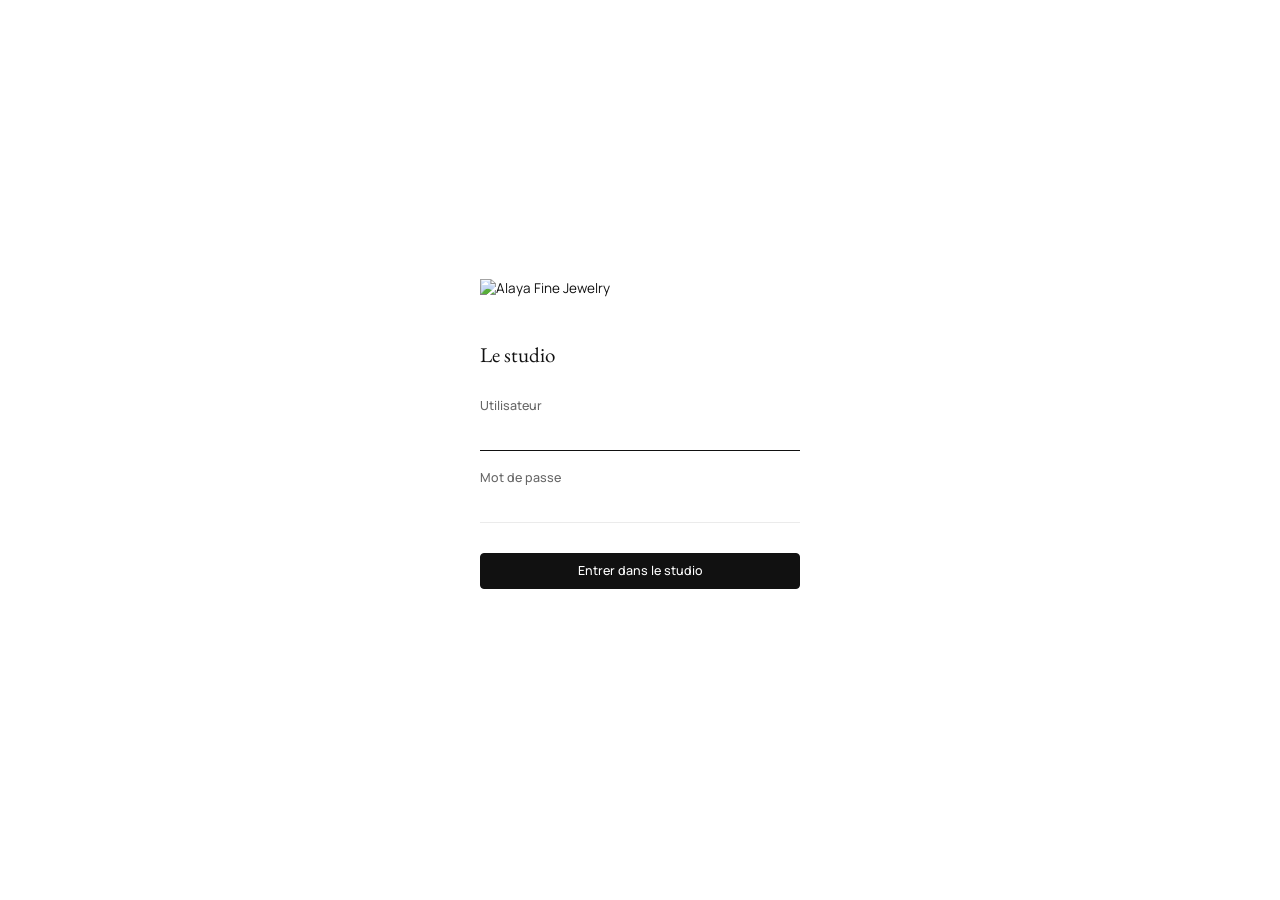
==== studio/login.html @ f120dc9a "Studio Alaya : pieces, pages du site, atelier, mailing, ventes, comptes, publication, deploiement, p" ====
<!DOCTYPE html>
<html lang="fr">
<head>
<meta charset="utf-8">
<meta name="viewport" content="width=device-width, initial-scale=1">
<meta name="robots" content="noindex, nofollow">
<title>Alaya, le studio</title>
<link rel="preconnect" href="https://fonts.googleapis.com">
<link rel="preconnect" href="https://fonts.gstatic.com" crossorigin>
<link rel="stylesheet" href="https://fonts.googleapis.com/css2?family=EB+Garamond:wght@400;500&family=Manrope:wght@400;500;600&family=Overpass+Mono:wght@400&display=swap">
<link rel="stylesheet" href="studio.css">
<style>
  /* the door to the studio: the house mark, two lines, one press */
  .door{min-height:100vh;display:flex;align-items:center;justify-content:center;background:var(--g1);padding:24px}
  .doorbox{width:320px}
  .doorbox img{width:150px;display:block;margin:0 0 42px}
  .doorbox .cap{display:block;margin-bottom:26px;font-family:var(--edito);font-size:21px}
  .doorbox label{display:block;font-size:var(--fs-sm);font-weight:500;color:var(--mute);margin:18px 0 0}
  .doorbox input{width:100%;box-sizing:border-box;height:36px;padding:6px 0;border:0;border-bottom:1px solid var(--line-hard);border-radius:0;
    font:inherit;font-size:var(--fs-lg);color:var(--ink);background:transparent;transition:border-color .15s}
  .doorbox input:hover{border-color:var(--g7)}
  .doorbox input:focus{outline:none;border-color:var(--ink)}
  .doorbox .btn{width:100%;margin-top:30px;height:36px;justify-content:center}
  .doorbox .meta{display:block;min-height:18px;margin-top:14px;color:var(--danger);font-size:var(--fs-sm)}
</style>
</head>
<body>
<div class="door">
  <form class="doorbox" id="door" autocomplete="on">
    <img src="logo.png" alt="Alaya Fine Jewelry">
    <span class="cap">Le studio</span>
    <label for="email">Utilisateur</label>
    <input id="email" name="email" type="text" autocapitalize="none" autocomplete="username" required autofocus>
    <label for="password">Mot de passe</label>
    <input id="password" name="password" type="password" autocomplete="current-password" required>
    <button class="btn primary" type="submit">Entrer dans le studio</button>
    <span class="meta" id="msg" role="alert"></span>
  </form>
</div>
<script>
(function(){
  var FR = { 'wrong user or password': 'Utilisateur ou mot de passe incorrect', 'too many attempts': 'Trop d’essais' };
  var t = function(s){ var k = Object.keys(FR).filter(function(k){ return s.indexOf(k) === 0; })[0]; return k ? s.replace(k, FR[k]).replace('wait', 'attendre') : s; };
  var form = document.getElementById('door'), msg = document.getElementById('msg');
  form.addEventListener('submit', function(e){
    e.preventDefault(); msg.textContent = '';
    fetch('../api/login', { method: 'POST', headers: { 'Content-Type': 'application/json', 'X-Requested-With': 'alaya' },
      body: JSON.stringify({ email: form.email.value, password: form.password.value }) })
    .then(function(r){ return r.json().then(function(j){ return { ok: r.ok, j: j }; }); })
    .then(function(x){
      if (!x.ok){ msg.textContent = t(x.j.error || 'Connexion impossible'); return; }
      location.replace('./');
    })['catch'](function(){ msg.textContent = 'Le serveur n’a pas répondu'; });
  });
})();
</script>
</body>
</html>
---- studio/studio.css ----
/* THE STUDIO ON THE TWENTY PATTERN. Twenty's own tokens (its grayscale, its
   hairlines, its radii, its record table), the house sans. White, hairlines,
   nothing filled but the one primary button. No dark mode. */
:root{
  --g1:#fff;--g2:#fcfcfc;--g3:#f9f9f9;--g4:#f1f1f1;--g5:#ebebeb;--g6:#d6d6d6;--g7:#ccc;--g8:#b3b3b3;--g9:#999;--g10:#838383;--g11:#666;--g12:#333;
  --ink:#111;--mute:var(--g11);--faint:var(--g9);--line:var(--g4);--line-hard:var(--g5);--accent:#3e63dd;--danger:#c0392b;
  --font:"Helvetica Neue",Helvetica,Arial,sans-serif;--caps:'akira',sans-serif;
  --fs-xs:11px;--fs-sm:12.5px;--fs-md:13.5px;--fs-lg:15px;
  --r-xs:2px;--r-sm:4px;--r-md:8px;
  --rail:88px;--sub:200px;--side:276px;--panel:min(900px,64vw);--bar:56px;
}
*{box-sizing:border-box}
html,body{margin:0;height:100%;background:var(--g1);color:var(--ink);font:400 var(--fs-md)/1.45 var(--font);-webkit-font-smoothing:antialiased}
button{font:inherit;color:inherit;background:none;border:0;padding:0;cursor:pointer}
input{font:inherit;color:inherit}
a{color:inherit}
[hidden]{display:none!important}

/* ---------- tier 1, the rail: the families ---------- */
.rail{position:fixed;left:0;top:0;bottom:0;width:var(--rail);background:var(--g3);border-right:1px solid var(--line);display:flex;flex-direction:column;align-items:center;padding:16px 8px 16px;z-index:6}
.railbrand{padding:4px 0 20px}
.railbrand img{width:52px;height:auto}
.railitems{display:flex;flex-direction:column;gap:8px;width:100%}
.railitems button{display:flex;flex-direction:column;align-items:center;gap:6px;width:100%;padding:8px 4px 8px;border-radius:var(--r-md);color:var(--g10);font-size:10.5px;font-weight:600;letter-spacing:.03em;position:relative;line-height:1.15;white-space:nowrap}
.railitems button svg{width:18px;height:18px;color:var(--g9)}
.railitems button:hover{background:var(--g4);color:var(--ink)}
.railitems button.cur{background:var(--g5);color:var(--ink)}
.railitems button.cur svg{color:var(--ink)}
.railitems button .n{position:absolute;top:6px;right:10px;font-size:9.5px;font-weight:500;color:var(--g9);font-variant-numeric:tabular-nums}
.railfoot{margin-top:auto;display:flex;flex-direction:column;align-items:center;gap:8px;padding-top:16px;font-size:10.5px;color:var(--g9);text-align:center;overflow:hidden;width:100%}
.railfoot .who{max-width:100%;overflow:hidden;text-overflow:ellipsis;white-space:nowrap}
.quiet{color:var(--g10);text-decoration:none;font-size:10.5px}
.quiet:hover{color:var(--ink)}
/* ---------- tier 2, the sub-menu of the family ---------- */
.subnav{position:fixed;left:var(--rail);top:0;bottom:0;width:var(--sub);background:var(--g2);border-right:1px solid var(--line);display:flex;flex-direction:column;padding:16px 10px;z-index:5}
.subhead{display:flex;align-items:baseline;gap:8px;padding:6px 10px 14px;font-size:var(--fs-lg);font-weight:600}
.subhead .n{font-size:var(--fs-xs);font-weight:400;color:var(--g9);font-variant-numeric:tabular-nums}
.objects{display:flex;flex-direction:column;gap:2px}
.objects .group{margin:14px 10px 4px;font-size:var(--fs-xs);font-weight:600;letter-spacing:.08em;text-transform:uppercase;color:var(--g9)}
.objects .group:first-child{margin-top:0}
.objects .sub{display:block;width:100%;padding:7px 10px;border-radius:var(--r-sm);font-size:var(--fs-md);color:var(--g11);text-align:left;text-decoration:none}
.objects .sub:hover{background:var(--g4);color:var(--ink)}
.objects .sub.cur{background:var(--g4);color:var(--ink);font-weight:500}
.objects .sub .n{float:right;font-size:var(--fs-xs);color:var(--g9);font-variant-numeric:tabular-nums}

/* ---------- the main: the bar and the table ---------- */
.main{margin-left:var(--side);min-height:100vh;display:flex;flex-direction:column}
.bar{position:sticky;top:0;z-index:5;display:flex;align-items:center;gap:16px;height:var(--bar);padding:0 22px;background:rgba(255,255,255,.96);border-bottom:1px solid var(--line)}
.bar h1{margin:0;font-size:var(--fs-lg);font-weight:600}
.bar .count{font-size:var(--fs-sm);color:var(--g9);font-variant-numeric:tabular-nums}
.search{margin-left:auto}
.search input{width:260px;height:30px;padding:0 10px;border:1px solid var(--line-hard);border-radius:var(--r-sm);background:var(--g1);font-size:var(--fs-sm)}
.search input:focus{outline:0;border-color:var(--ink)}
.saved{font-size:var(--fs-xs);color:var(--g9);max-width:220px;overflow:hidden;text-overflow:ellipsis;white-space:nowrap}
.btn{display:inline-flex;align-items:center;gap:6px;height:30px;padding:0 12px;border:1px solid var(--line-hard);border-radius:var(--r-sm);background:var(--g1);font-size:var(--fs-sm);font-weight:500;white-space:nowrap}
.btn:hover{border-color:var(--g8)}
.btn.primary{background:var(--ink);color:#fff;border-color:var(--ink)}
.btn.primary:hover{background:#000}
.btn.small{height:26px;padding:0 9px;font-size:var(--fs-xs)}
.btn.danger{color:var(--danger)}
.btn:disabled{opacity:.45;cursor:default}
.tablewrap{padding:0 22px 60px;overflow-x:auto}
.table{width:100%;border-collapse:collapse;table-layout:auto}
.table th{position:sticky;top:0;z-index:4;background:var(--g1);text-align:left;padding:8px 10px;font-size:var(--fs-xs);font-weight:500;letter-spacing:.06em;text-transform:uppercase;color:var(--g9);border-bottom:1px solid var(--line);white-space:nowrap}
.table th svg{width:12px;height:12px;vertical-align:-2px;margin-right:6px;color:var(--g8)}
.table td{height:38px;padding:0 10px;border-bottom:1px solid var(--line);vertical-align:middle;white-space:nowrap;overflow:hidden;text-overflow:ellipsis;max-width:360px;font-size:var(--fs-md)}
.table tbody tr{cursor:pointer;transition:background .12s}
.table tbody tr:hover{background:var(--g2)}
.table tbody tr.cur{background:var(--g3)}
.table td.first{font-weight:500}
.table .th{display:inline-block;width:36px;height:20px;border-radius:var(--r-xs);background:var(--g4);overflow:hidden;vertical-align:middle;margin-right:10px}
.table .th img{width:100%;height:100%;object-fit:cover;display:block}
.table .th.sq{width:20px}
.table td.mute{color:var(--mute)}
.table td.num{font-variant-numeric:tabular-nums;color:var(--mute)}
.chip{display:inline-block;padding:1px 7px;border-radius:999px;background:var(--g4);font-size:var(--fs-xs);color:var(--g11);margin-right:4px;max-width:160px;overflow:hidden;text-overflow:ellipsis;vertical-align:middle}
.chip.on{background:#e7ecfb;color:#2f4fb5}
.empty{padding:40px 10px;color:var(--g9);font-size:var(--fs-md)}

/* ---------- the record panel: opens on the right, the table keeps its place ---------- */
.panel{position:fixed;right:0;top:0;bottom:0;width:var(--panel);background:var(--g1);border-left:1px solid var(--line);box-shadow:-12px 0 30px rgba(0,0,0,.05);overflow-y:auto;z-index:20;display:flex;flex-direction:column}
.phead{display:flex;align-items:center;gap:10px;padding:12px 16px;border-bottom:1px solid var(--line);position:sticky;top:0;background:var(--g1);z-index:2}
.phead .kind{font-size:var(--fs-xs);font-weight:600;letter-spacing:.08em;text-transform:uppercase;color:var(--g9)}
.phead .x{margin-left:auto;width:28px;height:28px;border-radius:var(--r-sm);display:grid;place-items:center;color:var(--g9);font-size:18px}
.phead .x:hover{background:var(--g4);color:var(--ink)}
.pbody{padding:16px 16px 40px;display:flex;flex-direction:column;gap:18px}
.rhead2{display:flex;align-items:center;gap:14px}
/* a small frame beside the name, none when there is no picture (Raouf, 9 September: no big image in the sheet) */
.hero{width:88px;height:50px;flex:0 0 auto;border-radius:var(--r-sm);overflow:hidden;background:var(--g4)}
.hero:empty{display:none}
.hero img{width:100%;height:100%;object-fit:cover;display:block}
.rtext{flex:1;min-width:0}
/* the large view, on the Vignette tab only */
.big{width:100%;aspect-ratio:16/9;border-radius:var(--r-md);overflow:hidden;background:var(--g4)}
.big img{width:100%;height:100%;object-fit:cover;display:block}
.big.tall{aspect-ratio:auto;max-height:420px}
.big.tall img{object-fit:contain;background:var(--g3)}
.rtitle{margin:0;font-size:18px;font-weight:600;line-height:1.3;overflow-wrap:anywhere}
.rsub{font-size:var(--fs-sm);color:var(--mute);margin-top:4px}
.fields{display:flex;flex-direction:column;gap:2px}
.field{display:grid;grid-template-columns:140px 1fr;align-items:center;min-height:32px;gap:10px}
.field.tall{align-items:start}
.field textarea{padding:6px 8px;border:1px solid var(--line-hard);border-radius:var(--r-sm);background:transparent;width:100%;font:inherit;resize:vertical;line-height:1.45}
.field textarea:hover{background:var(--g3);border-color:var(--g6)}
.field textarea:focus{outline:0;border-color:var(--ink);background:var(--g1)}
.crows{display:flex;flex-direction:column}
.crow{display:grid;grid-template-columns:1fr 1.4fr 28px;gap:8px;align-items:center;height:38px;border-bottom:1px solid var(--line)}
.crow input{height:30px;padding:0 8px;border:1px solid transparent;border-radius:var(--r-sm);background:transparent;width:100%;font:inherit}
.crow input:hover{background:var(--g3)}
.crow input:focus{outline:0;border-color:var(--ink);background:var(--g1)}
.field label{font-size:var(--fs-sm);color:var(--g9);display:flex;align-items:center;gap:6px}
.field label svg{width:12px;height:12px;color:var(--g8)}
.field input{height:30px;padding:0 8px;border:1px solid var(--line-hard);border-radius:var(--r-sm);background:transparent;width:100%;font-size:var(--fs-md)}
.field input:hover{background:var(--g3);border-color:var(--g6)}
.field input:focus{outline:0;border-color:var(--ink);background:var(--g1)}
.field input:disabled,.field textarea:disabled{border-color:transparent;background:transparent;color:var(--ink)}
.field .v{font-size:var(--fs-md);padding:0 8px;overflow:hidden;text-overflow:ellipsis;white-space:nowrap}
.field .v a{color:var(--accent);text-decoration:none}
.field .v a:hover{text-decoration:underline}
.field .v.mute{color:var(--mute)}
.sec{display:flex;align-items:center;gap:10px;padding-top:6px;border-top:1px solid var(--line);margin-top:4px}
.sec h3{margin:0;font-size:var(--fs-xs);font-weight:600;letter-spacing:.08em;text-transform:uppercase;color:var(--g9);padding:8px 0}
.sec .add{margin-left:auto}
.items{display:flex;flex-direction:column}
.item{display:flex;align-items:center;gap:10px;height:44px;border-bottom:1px solid var(--line);padding:0 2px}
.item .grip{width:14px;color:var(--g7);cursor:grab;font-size:14px;text-align:center;user-select:none}
.item .grip.hidden{visibility:hidden}
.item .th{width:48px;height:27px;border-radius:var(--r-xs);background:var(--g4);overflow:hidden;flex:0 0 auto}
.item .th img{width:100%;height:100%;object-fit:cover;display:block}
.item .nm{flex:1;min-width:0;display:flex;flex-direction:column;line-height:1.25}
.item .nm b{font-weight:500;font-size:var(--fs-md);white-space:nowrap;overflow:hidden;text-overflow:ellipsis}
.item .nm span{font-size:var(--fs-xs);color:var(--g9);white-space:nowrap;overflow:hidden;text-overflow:ellipsis}
.item .k{font-size:var(--fs-xs);color:var(--g9);flex:0 0 auto}
.item .rm{width:24px;height:24px;border-radius:var(--r-sm);color:var(--g8);display:grid;place-items:center;flex:0 0 auto;opacity:0}
.item:hover .rm{opacity:1}
.item .rm:hover{background:var(--g4);color:var(--danger)}
.item.link{cursor:pointer}
.item.link:hover{background:var(--g2)}
.item.dragging{opacity:.4}
.item.over{box-shadow:inset 0 2px 0 var(--ink)}
.item.head{height:30px;background:var(--g2);border-bottom:1px solid var(--line)}
.item.head .mark{margin-left:8px;height:24px;padding:0 9px;font-size:var(--fs-xs)}
.item.off .th img,.item.off .nm{opacity:.38}
.item.off .k{opacity:.5}
.item.head .nm b{font-size:var(--fs-xs);font-weight:600;letter-spacing:.06em;text-transform:uppercase;color:var(--g10)}
.actions{display:flex;gap:8px;flex-wrap:wrap;padding-top:6px}
.note{font-size:var(--fs-sm);color:var(--mute);line-height:1.5}
.linkrow{display:flex;align-items:center;gap:8px;padding:8px 10px;border:1px solid var(--line-hard);border-radius:var(--r-sm);background:var(--g2);font-size:var(--fs-sm)}
.linkrow code{flex:1;min-width:0;overflow:hidden;text-overflow:ellipsis;white-space:nowrap;font:inherit;color:var(--g11)}

/* the tabs inside a record: the mother's sub-buttons */
/* THE TABS ARE A SEGMENTED CONTROL (Raouf, 10 September: the selection has to be seen at once,
   on every page, in the platform's own black and white): a light track, the current tab a black pill. */
.ptabs{display:inline-flex;width:max-content;align-self:flex-start;gap:2px;padding:3px;background:var(--g4);border-radius:var(--r-md);margin-top:-2px;margin-bottom:2px;max-width:100%;overflow-x:auto;scrollbar-width:none}
.ptabs::-webkit-scrollbar{display:none}
.ptabs button{height:28px;padding:0 12px;border-radius:6px;font-size:var(--fs-sm);font-weight:500;color:var(--g11);background:transparent;border:0;white-space:nowrap;transition:background .12s,color .12s}
.ptabs button:hover{color:var(--ink);background:var(--g2)}
.ptabs button.cur{color:#fff;background:var(--ink)}
.ptabs button.cur:hover{background:#000}

.panel .pfoot{position:sticky;bottom:0;margin-top:auto;display:flex;align-items:center;gap:12px;padding:12px 16px;background:var(--g1);border-top:1px solid var(--line);z-index:2}
.panel .pfoot .saved2{flex:1;font-size:var(--fs-xs);color:var(--g9)}

/* the hint under a field, the empty hero of a new project, the drop zone of a project, the inline set name */
.fhint{grid-column:2;font-size:var(--fs-xs);color:var(--g9);margin:-4px 0 6px 8px;line-height:1.4}
.hero.empty{display:grid;place-items:center;background:var(--g3);border:1px dashed var(--g6)}
.heroword{max-width:34ch;text-align:center;font-size:var(--fs-sm);color:var(--g9);padding:20px}
.dropzone{display:flex;align-items:center;gap:14px;margin-top:14px;padding:16px 18px;border:1px dashed var(--g6);border-radius:var(--r-md);background:var(--g2)}
.dropzone.hot{border-color:var(--ink);background:var(--g3)}
.dropzone .plus{display:grid;place-items:center;width:34px;height:34px;border-radius:50%;background:var(--g4);font-size:20px;color:var(--g10);flex:0 0 auto}
.dropzone .dztext{flex:1;min-width:0;display:flex;flex-direction:column;gap:2px}
.dropzone .dztext b{font-weight:500;font-size:var(--fs-md)}
.dropzone .dztext span{font-size:var(--fs-xs);color:var(--g9)}
.item .nm input.inline{border:0;background:transparent;font:inherit;font-weight:600;font-size:var(--fs-xs);letter-spacing:.06em;text-transform:uppercase;color:var(--g10);padding:0;width:100%}
.item .nm input.inline:focus{outline:0;color:var(--ink)}
.item .nm b[contenteditable]{cursor:text}
.item .nm b[contenteditable]:focus{outline:0;border-bottom:1px solid var(--ink)}

/* ---------- the picker: add from the library, or add to a showreel ---------- */
.picker{position:fixed;inset:0;z-index:40;background:rgba(17,17,17,.18);display:flex;align-items:flex-start;justify-content:center;padding-top:9vh}
.pick{width:600px;max-height:78vh;background:var(--g1);border-radius:var(--r-md);box-shadow:0 20px 60px rgba(0,0,0,.18);display:flex;flex-direction:column;overflow:hidden}
.pick .pk-head{display:flex;align-items:center;gap:10px;padding:10px 12px;border-bottom:1px solid var(--line)}
.pick .pk-head input{flex:1;height:32px;padding:0 10px;border:1px solid var(--line-hard);border-radius:var(--r-sm);font-size:var(--fs-md)}
.pick .pk-head input:focus{outline:0;border-color:var(--ink)}
.pick .tabs{display:flex;gap:2px;padding:8px 12px 0}
.pick .tabs button{padding:5px 10px;border-radius:var(--r-sm);font-size:var(--fs-sm);color:var(--g10)}
.pick .tabs button.cur{background:var(--g4);color:var(--ink);font-weight:500}
.pick .list{overflow-y:auto;padding:6px 6px 10px}
.pick .row{display:flex;align-items:center;gap:10px;height:44px;padding:0 8px;border-radius:var(--r-sm);cursor:pointer}
.pick .row:hover{background:var(--g3)}
.pick .row .th{width:48px;height:27px;border-radius:var(--r-xs);background:var(--g4);overflow:hidden;flex:0 0 auto}
.pick .row .th img{width:100%;height:100%;object-fit:cover;display:block}
.pick .row .nm{flex:1;min-width:0;display:flex;flex-direction:column;line-height:1.25}
.pick .row .nm b{font-weight:500;font-size:var(--fs-md);white-space:nowrap;overflow:hidden;text-overflow:ellipsis}
.pick .row .nm span{font-size:var(--fs-xs);color:var(--g9)}
.pick .row .k{font-size:var(--fs-xs);color:var(--g9)}
.pick .row.in{opacity:.45;cursor:default}
.pick .row.in .k::after{content:" · in"}
.pick .foot{padding:8px 12px;border-top:1px solid var(--line);font-size:var(--fs-xs);color:var(--g9);display:flex;gap:10px;align-items:center}
.pick .foot .btn{margin-left:auto}
.pick .pbody{padding:14px 12px 4px}
.pick .pk-head b{font-size:var(--fs-md);font-weight:600}

/* ---------- the newsletter page ---------- */
.pages{padding:10px 22px 60px;max-width:1100px}
.pages .block{padding:8px 0 22px}
.pages .sec{border-top:0;border-bottom:1px solid var(--line);padding:0;margin:0 0 12px}
.pages .sec .count{font-size:var(--fs-sm);color:var(--g9);margin-left:6px}
.pages .sec .add{margin-left:auto}
.pages .tablewrap.inner{padding:0;margin-bottom:10px}
.pages .table tbody tr.plain{cursor:default}
.pages .table tbody tr.plain:hover{background:transparent}
.nlarea{width:100%;padding:8px 10px;border:1px solid var(--line-hard);border-radius:var(--r-sm);font:inherit;resize:vertical;margin:10px 0 6px}
.nlarea:focus{outline:0;border-color:var(--ink)}
.pages .marks .kind{font-size:var(--fs-xs);font-weight:600;letter-spacing:.08em;text-transform:uppercase;color:var(--g9);margin-right:6px}
.pages .marks.toggle .mark:not(.on){background:transparent;color:var(--g11);border-color:var(--line-hard)}
.pages .marks.toggle .mark:not(.on):hover{border-color:var(--g8);background:transparent}
.pages select{height:30px;padding:0 8px;border:1px solid var(--line-hard);border-radius:var(--r-sm);background:var(--g1);font:inherit;font-size:var(--fs-md);color:var(--ink)}.pages select:focus{outline:0;border-color:var(--ink)}
.pages .actions{margin-top:14px;align-items:center}

/* ---------- the metrics page ---------- */
.tiles{display:grid;grid-template-columns:repeat(auto-fit,minmax(150px,1fr));gap:12px;margin:14px 0 26px}
.tiles.small{grid-template-columns:repeat(auto-fit,minmax(90px,1fr));margin:10px 0 16px}
.tile{padding:14px 14px 12px;border:1px solid var(--line);border-radius:var(--r-md)}
.tile .big{font-size:22px;font-weight:600;line-height:1.1;font-variant-numeric:tabular-nums;width:auto;aspect-ratio:auto;background:none;border-radius:0;overflow:visible}
.tiles.small .tile .big{font-size:17px}
.tile .lbl{font-size:var(--fs-xs);color:var(--g9);margin-top:6px;letter-spacing:.02em}
.quarters{display:inline-flex;align-items:flex-end;gap:2px;height:16px;vertical-align:middle}
.qbar{display:inline-block;width:6px;background:var(--g6);border-radius:1px}
.qbar:last-child{background:var(--ink)}
.days{display:flex;align-items:flex-end;gap:6px;padding:8px 0 4px;overflow-x:auto}
.day{display:flex;flex-direction:column;align-items:center;gap:3px;min-width:28px}
.day .v,.day .p{display:block;width:10px;border-radius:1px;background:var(--g6)}
.day .p{background:var(--ink);margin-top:-1px}
.day .d{font-size:9.5px;color:var(--g9);letter-spacing:.02em}
.pages .sec .count{font-weight:400}

/* ---------- toasts ---------- */
.toasts{position:fixed;left:calc(var(--side) + 22px);bottom:18px;z-index:50;display:flex;flex-direction:column;gap:6px}
.toast{padding:8px 12px;border-radius:var(--r-sm);background:var(--ink);color:#fff;font-size:var(--fs-sm);box-shadow:0 8px 24px rgba(0,0,0,.18);max-width:520px}
.toast.bad{background:var(--danger)}

@media (max-width:1100px){:root{--panel:min(760px,80vw)}}
@media (max-width:900px){:root{--sub:0px;--side:76px;--panel:100vw}.subnav{display:none}.search input{width:160px}}

/* ---------- THE ACTIONS ARE BUTTONS, LIKE SAVE (Raouf, 9 September, 19:52:
   "make it a button like this everywhere"). Filled, the ink, the same shape
   as Save. Delete stays outlined with the danger colour. ---------- */
.mark{display:inline-flex;align-items:center;gap:7px;height:30px;padding:0 12px;border:1px solid var(--ink);border-radius:var(--r-sm);background:var(--ink);color:#fff;
  font-size:var(--fs-sm);font-weight:500;letter-spacing:0;text-transform:none;line-height:1;text-decoration:none;cursor:pointer;white-space:nowrap;transition:background .15s,border-color .15s,color .15s}
.mark .glyph{font-weight:400;font-size:13px}
.mark:hover,.mark:focus-visible{background:#000;border-color:#000;outline:0}
.mark.gone{background:transparent;color:var(--danger);border-color:var(--line-hard)}
.mark.gone:hover{border-color:var(--danger);background:transparent}
.mark:disabled{opacity:.4;cursor:default}
.marks{display:flex;align-items:center;gap:8px;flex-wrap:wrap}
.sign{font:14px/18px var(--font);color:var(--faint);padding:0 4px;border-radius:var(--r-xs);transition:color .15s}
.sign:hover,.sign:focus-visible{color:var(--ink);outline:0}
.sign.x:hover{color:var(--danger)}
.item .rm{opacity:1;color:var(--g7)}
.table td .sign{opacity:0}
.table tbody tr:hover .sign{opacity:1}

.website-grid{display:grid;grid-template-columns:repeat(auto-fill,minmax(230px,1fr));gap:20px;margin:20px 0}.website-picture{border:1px solid var(--line);padding:12px;display:flex;flex-direction:column;gap:10px;background:#fff}.website-picture img{width:100%;height:170px;object-fit:contain;background:#f6f6f6}.website-picture.over{outline:2px solid #111}.website-picture[draggable=true]{cursor:grab}.website-picture .marks{gap:5px}.website-picture .mark{padding:0 8px}.pages>.field{max-width:900px}.pages>details{margin:20px 0}

.client-preview{position:fixed;inset:0;z-index:100;background:#fff;display:flex;flex-direction:column}.preview-bar{display:flex;gap:8px;padding:14px;border-bottom:1px solid #ddd}.preview-viewport{overflow:auto;flex:1;background:#f5f5f5;padding:12px}.preview-viewport iframe{display:block;height:calc(100vh - 90px);border:0;background:#fff;margin:0 auto;max-width:none}.pfoot .saved2{flex:1}.phead .quiet{margin-left:12px}

.pbody>button.mark{align-self:flex-start}

.options{display:flex;flex-direction:column;gap:2px;margin-top:-6px}.option-row{display:flex;align-items:center;gap:10px;padding:6px 0}.option-row input{width:16px;height:16px;accent-color:#111}

/* the brush: a name typed once, the images clicked */
.brush{display:flex;align-items:center;gap:8px;margin:8px 0 12px}
.brush input{height:30px;padding:0 8px;border:1px solid var(--line-hard);border-radius:var(--r-sm);background:var(--g1);font:inherit;font-size:var(--fs-md)}
.brush input:focus{outline:0;border-color:var(--ink)}
.brush input.role{width:150px}
.brush input.name{flex:1}
.cgrid{display:grid;grid-template-columns:repeat(auto-fill,minmax(124px,1fr));gap:10px;margin-bottom:16px}
.cgrid .ch{grid-column:1/-1;font-size:var(--fs-xs);color:var(--g9);text-transform:uppercase;letter-spacing:.04em;margin-top:6px}
.cgrid .ci{cursor:pointer;border:1px solid var(--line);border-radius:var(--r-sm);padding:4px;background:var(--g1);user-select:none}
.cgrid .ci:hover{background:var(--g3);border-color:var(--g6)}
.cgrid .ci.lit{border-color:var(--ink);box-shadow:inset 0 0 0 1px var(--ink)}
.cgrid .ci img{display:block;width:100%;aspect-ratio:16/10;object-fit:cover;border-radius:2px;background:var(--g4)}
.cgrid .cn{font-size:var(--fs-xs);margin-top:5px;padding:0 2px;white-space:nowrap;overflow:hidden;text-overflow:ellipsis;color:var(--ink)}
.cgrid .cn.none{color:var(--g8)}
.cgrid .cn.set{color:var(--g9);font-style:italic}
.cgrid .ch{cursor:pointer;display:flex;gap:8px;align-items:baseline}
.cgrid .ch b{font-weight:600;color:var(--g10)}
.cgrid .ch span{text-transform:none;letter-spacing:0;color:var(--g9)}
.cgrid .ch:hover b,.cgrid .ch:hover span{color:var(--ink)}
.field .crows{width:100%}
.table td.door{width:1%;text-align:right;overflow:visible}
.table td.door a.btn{text-decoration:none}
/* the empty holder: one door to the library, nothing else */
.empty{display:flex;flex-direction:column;align-items:center;gap:6px;padding:30px 20px 28px;margin-top:14px;border:1px solid var(--line-hard);border-radius:var(--r-md);background:var(--g2);text-align:center}
.empty b{font-size:var(--fs-lg);font-weight:600;color:var(--ink)}
.empty .sub{font-size:var(--fs-sm);color:var(--g10);white-space:nowrap;line-height:1.45}
.empty .btn.cta{height:36px;padding:0 18px;font-size:var(--fs-md);margin-top:12px;width:auto;align-self:center}
.empty .btn .glyph{font-size:16px;line-height:1}
.field .v a.btn.go{color:var(--ink);text-decoration:none}
.field .v a.btn.go .glyph{color:var(--g10)}
.table td.emptycell{padding:12px 0;white-space:normal}
.table td.emptycell .empty{margin:0}
.table td.emptycell .note{padding:14px 10px;color:var(--g9)}
/* the newsletter composer (the CRM's layout): write on the left, the mail as it arrives on the right when the screen is wide, under it otherwise */
.nlcompose{display:grid;grid-template-columns:minmax(560px,1fr) 660px;gap:22px;align-items:start;margin-top:10px}
.nlleft{min-width:0}.nlright{position:sticky;top:12px;min-width:0}
#pages:has(.nlcompose){max-width:1560px}
@media (max-width:1560px){.nlcompose{grid-template-columns:1fr}.nlright{position:static}}
.field .edhost{min-width:0}.edhost .editor{max-width:758px;margin:0}.editor.full .ed-area{min-height:380px}
.nlvivant{border:1px solid var(--line-hard);border-radius:var(--r-md);background:var(--g2);overflow:hidden;display:flex;flex-direction:column;height:640px}
.nlvivant-head{display:flex;align-items:center;gap:8px;padding:6px 8px 6px 12px;border-bottom:1px solid var(--line);background:var(--g1);font-size:var(--fs-sm)}
.nlvivant-head b{font-weight:500}.nlvivant-head .spacer{flex:1}.nlvivant-head .ptabs{margin:0}
.nlpreview{flex:1;min-height:0;width:100%;border:0;background:#fff;display:block}
.nlvivant.tel .nlpreview{width:375px;margin:0 auto;border-left:1px solid var(--line);border-right:1px solid var(--line)}
.fromv{font-size:var(--fs-md)}.fromv.mute{color:var(--mute)}
.pages .tablewrap.scroll{max-height:420px;overflow:auto}
.pages .fields.sender{max-width:680px}.pages .fields.sender .field{grid-template-columns:190px 1fr}
.pages .marks input.inline{width:280px;height:30px;padding:0 8px;border:1px solid var(--line-hard);border-radius:var(--r-sm);font:inherit;font-size:var(--fs-sm);background:var(--g1)}.pages .marks input.inline:focus{outline:0;border-color:var(--ink)}
.marks .push{margin-left:auto}.marks .note{margin-left:4px}
.nlleft > .marks{margin-top:12px}.nlleft .marks .kind{min-width:86px}.nlleft .actions.marks{margin-top:16px}
/* THE CRM'S EDITOR in the studio (10 September): the toolbar and the sheet, black and white, no outlines */
.editor{border:1px solid var(--line-hard);border-radius:var(--r-sm);overflow:visible;background:var(--g1);position:relative;margin:6px 0 14px}
.editor:focus-within{border-color:var(--ink)}
.ed-bar{display:flex;flex-wrap:wrap;align-items:center;gap:1px;padding:4px 6px;background:var(--g2);border-bottom:1px solid var(--line);position:relative;border-radius:var(--r-sm) var(--r-sm) 0 0}
.ed-bar button{border:0;background:none;padding:4px 7px;border-radius:var(--r-xs);font-size:var(--fs-sm);color:var(--g11);cursor:pointer;line-height:1.2}
.ed-bar button:hover{background:var(--g4);color:var(--ink)}
.ed-bar button.on{background:var(--ink);color:#fff}
.ed-bar select{border:1px solid var(--line-hard);border-radius:var(--r-xs);font:inherit;font-size:var(--fs-sm);padding:3px 6px;background:var(--g1);max-width:110px}
.ed-sep{width:1px;height:16px;background:var(--line-hard);margin:0 5px}
.ed-color{display:inline-flex;align-items:center;padding:3px 8px;border-radius:var(--r-xs);cursor:pointer;color:var(--g11);border-bottom:2px solid var(--danger);line-height:1}
.ed-color input{width:0;height:0;opacity:0;padding:0;border:0}
.ed-pop{position:absolute;top:100%;left:8px;z-index:30;display:flex;gap:6px;padding:8px;background:var(--g1);border:1px solid var(--line-hard);border-radius:var(--r-sm);box-shadow:0 8px 24px rgba(0,0,0,.08)}
.ed-pop input{width:300px;height:30px;padding:0 9px;border:1px solid var(--line-hard);border-radius:var(--r-sm);font:inherit}
.ed-area{min-height:260px;max-height:560px;overflow-y:auto;padding:16px 18px;position:relative;font-family:Georgia,'Times New Roman',serif;font-size:16px;line-height:1.6;color:var(--ink);outline:0}
.ed-area > *{max-width:720px}
.ed-area p,.ed-area ul,.ed-area ol,.ed-area table{margin:0 0 14px}
.ed-area ul,.ed-area ol{padding-left:22px}
.ed-area h1{margin:20px 0 10px;font-size:26px;font-weight:400;line-height:1.25}.ed-area h2{margin:20px 0 10px;font-size:20px;font-weight:400;line-height:1.3}.ed-area h3{margin:20px 0 8px;font-size:11px;letter-spacing:.16em;text-transform:uppercase;font-family:var(--font);font-weight:600}
.ed-area > *:first-child{margin-top:0}
.ed-area img{max-width:100%;height:auto;display:block;margin:4px 0}.ed-area iframe{max-width:100%}.ed-area table td{border:1px solid var(--line-hard);padding:6px}
.ed-area[data-vide]::after{content:'Write here. An image from the Mac drops or pastes into the text.';color:var(--g8);position:absolute;top:16px;left:18px;pointer-events:none;font-family:var(--font);font-size:var(--fs-md)}
.ed-area.ed-over{outline:2px dashed var(--ink);outline-offset:-4px;background:var(--g3)}
/* his editor's block mode: each paragraph a dotted block with its label, like CKEditor */
.editor.full .ed-area > p,.editor.full .ed-area > h1,.editor.full .ed-area > h2,.editor.full .ed-area > h3,.editor.full .ed-area > ul,.editor.full .ed-area > ol,.editor.full .ed-area > table,.editor.full .ed-area > blockquote{border:1px dotted var(--g7);padding:10px 12px;margin:0 0 10px;position:relative}
.editor.full .ed-area > p::before{content:'P'}.editor.full .ed-area > h1::before{content:'H1'}.editor.full .ed-area > h2::before{content:'H2'}.editor.full .ed-area > h3::before{content:'H3'}.editor.full .ed-area > ul::before,.editor.full .ed-area > ol::before{content:'LIST'}.editor.full .ed-area > table::before{content:'TABLE'}.editor.full .ed-area > blockquote::before{content:'QUOTE'}
.editor.full .ed-area > *::before{position:absolute;top:-1px;left:-1px;font-size:8px;font-weight:600;color:var(--g8);background:var(--g2);padding:0 3px;line-height:10px;font-family:var(--font);border:1px dotted var(--g7)}
.editor.full .ed-area > h1,.editor.full .ed-area > h2,.editor.full .ed-area > h3{margin:0 0 10px}.editor.full .ed-area > *:first-child{margin-top:0}
.ed-chemin{padding:6px 12px;border-top:1px solid var(--line);background:var(--g2);font-family:var(--font);font-size:var(--fs-xs);color:var(--g10);letter-spacing:.04em;border-radius:0 0 var(--r-sm) var(--r-sm)}
.ed-src{width:100%;border:0;padding:10px 12px;font:12px/1.5 ui-monospace,Menlo,monospace;resize:vertical;display:block}
.nldetail{margin-top:12px}

/* Credit selection uses native keyboard-operable checkboxes. */
.cgrid label.ci { position:relative; cursor:pointer; }
.cgrid label.ci input[type=checkbox] { position:absolute; top:8px; left:8px; z-index:1; width:20px; height:20px; accent-color:#333; }
.cgrid label.ci:focus-within { outline:2px solid #555; outline-offset:2px; }
.cgrid label.ci:has(input:checked) { outline:2px solid #555; }
.phead .btn { margin-left:auto; }
/* Workflow completion: responsive controls, origin labels and recovery states. */
.media-preview{display:block;width:100%;max-height:55vh;object-fit:contain;background:#f4f4f4;margin:12px 0}
.credit-origins{display:grid;grid-template-columns:minmax(80px,1fr) 2fr;gap:8px;margin:14px 0;font-size:13px}.credit-origins dt{font-weight:600}.credit-origins dd{margin:0;overflow-wrap:anywhere}
.recovery-row{border-bottom:1px solid var(--line);padding:14px 0}.header-more{position:relative;margin-left:auto}.header-more[open]{background:var(--g1)}.header-more button{display:block;white-space:nowrap;padding:8px}.header-more summary,.tab-more summary{cursor:pointer;font-size:12px;padding:6px}.tab-more{order:10}.ptabs{flex-wrap:wrap}.phead{flex-wrap:wrap}.phead .x{margin-left:0}.phead .kind{margin-right:auto}.phead .btn{margin-left:0}.phead .quiet{margin-left:0}
.cgrid{max-height:38vh;overflow:auto;padding:3px}.pick select,.fields select{max-width:100%;padding:8px;border:1px solid var(--line);background:var(--g1);border-radius:4px}.replacement-scope button{display:block}.panel .saved2{white-space:normal;line-height:1.4}.bar{flex-wrap:wrap}
button:focus-visible,a:focus-visible,summary:focus-visible,tr:focus-visible{outline:2px solid #555;outline-offset:2px}
@media(max-width:700px){.panel{width:100%;max-width:100vw}.pick{width:calc(100vw - 24px)!important;max-width:calc(100vw - 24px)}.crows .crow{flex-wrap:wrap}.crow input{min-width:0}.credit-origins{grid-template-columns:1fr}.phead{gap:6px}.bar .search{min-width:120px}}

/* ---------- ALAYA SUR LE STUDIO INSTINCT (4 octobre 2026). Au-dessus de cette ligne, la feuille
   d'Instinct telle quelle. En dessous, ce qui vient du site Alaya : ses trois fontes et son logo. ---------- */
:root{--font:"Manrope",-apple-system,BlinkMacSystemFont,"Helvetica Neue",Arial,sans-serif;--edito:"EB Garamond",Georgia,"Times New Roman",serif;--mono:"Overpass Mono",ui-monospace,"SF Mono",Menlo,monospace}
.railbrand img{width:68px}
.bar h1,.rtitle,.subhead>span:first-child{font-family:var(--edito);font-weight:500;letter-spacing:.01em}
.bar h1{font-size:21px}.rtitle{font-size:26px}.subhead{font-size:19px}
.table th,.objects .group,.phead .kind,.sec h3{font-family:var(--mono);font-weight:400}
.table .th.sq{width:30px;height:30px;background:#fff}
.table td{height:46px}
.hero.sq{width:96px;height:96px;background:#fff;border:1px solid var(--line)}
.shots{display:grid;grid-template-columns:repeat(auto-fill,minmax(150px,1fr));gap:12px}
.shots img{width:100%;aspect-ratio:1;object-fit:contain;border:1px solid var(--line);border-radius:var(--r-sm);background:#fff;display:block}
/* the form of a new piece */
.formpiece{max-width:860px;padding-top:6px}
.formpiece .sec{border-top:0;border-bottom:1px solid var(--line);margin:22px 0 12px;padding:0}
.formpiece .fields.sender .field{grid-template-columns:190px 1fr;margin-bottom:6px}
.formpiece .field .fhint{grid-column:2;margin:-2px 0 4px 2px}
.formpiece select{height:30px;padding:0 8px;border:1px solid var(--line-hard);border-radius:var(--r-sm);background:var(--g1);font:inherit;max-width:320px}
.formpiece .checks{display:flex;flex-wrap:wrap;gap:2px 22px}
.formpiece .checks .option-row{cursor:pointer}
.formpiece .photos{display:flex;flex-direction:column;gap:8px;margin-bottom:10px}
.formpiece .photos:empty{display:none}
.formpiece .photo{display:grid;grid-template-columns:64px minmax(0,1fr) 120px 150px 22px 22px;gap:10px;align-items:center}
.formpiece .photo img{width:64px;height:64px;object-fit:contain;border:1px solid var(--line);border-radius:var(--r-sm);background:#fff}
.formpiece .photo .nm{display:flex;flex-direction:column;min-width:0;line-height:1.3}.formpiece .photo .nm b{font-weight:500}.formpiece .photo .nm span{font-size:var(--fs-xs);color:var(--g9);overflow:hidden;text-overflow:ellipsis;white-space:nowrap}
.formpiece .dropzone{margin-top:0;cursor:pointer}
.formpiece .formfoot{position:sticky;bottom:0;background:var(--g1);border-top:1px solid var(--line);padding:14px 0;margin-top:26px}
@media(max-width:700px){.formpiece .fields.sender .field{grid-template-columns:1fr}.formpiece .photo{grid-template-columns:64px 1fr 22px 22px}.formpiece .photo .nm{display:none}.formpiece .photo select,.formpiece .photo input{grid-column:1/-1}}
.panel .formpiece{max-width:none;padding-top:0}
.panel .formpiece .formfoot{bottom:0;margin-left:-16px;margin-right:-16px;padding:12px 16px}
.panel .pbody{padding-bottom:0}
.pageimgs{display:grid;grid-template-columns:repeat(auto-fill,minmax(200px,1fr));gap:14px}
.pageimg{display:flex;flex-direction:column;gap:8px;border:1px solid var(--line);border-radius:var(--r-sm);padding:10px}
.pageimg img{width:100%;height:140px;object-fit:contain;background:var(--g3)}
.pageimg input{height:30px;padding:0 8px;border:1px solid var(--line-hard);border-radius:var(--r-sm);font:inherit;font-size:var(--fs-sm)}
.pageimg .btn{align-self:flex-start;cursor:pointer}
.panel .field.tall .fhint{grid-column:2}
.pages .table select,.pages .fields select{height:30px;padding:0 8px;border:1px solid var(--line-hard);border-radius:var(--r-sm);background:var(--g1);font:inherit}
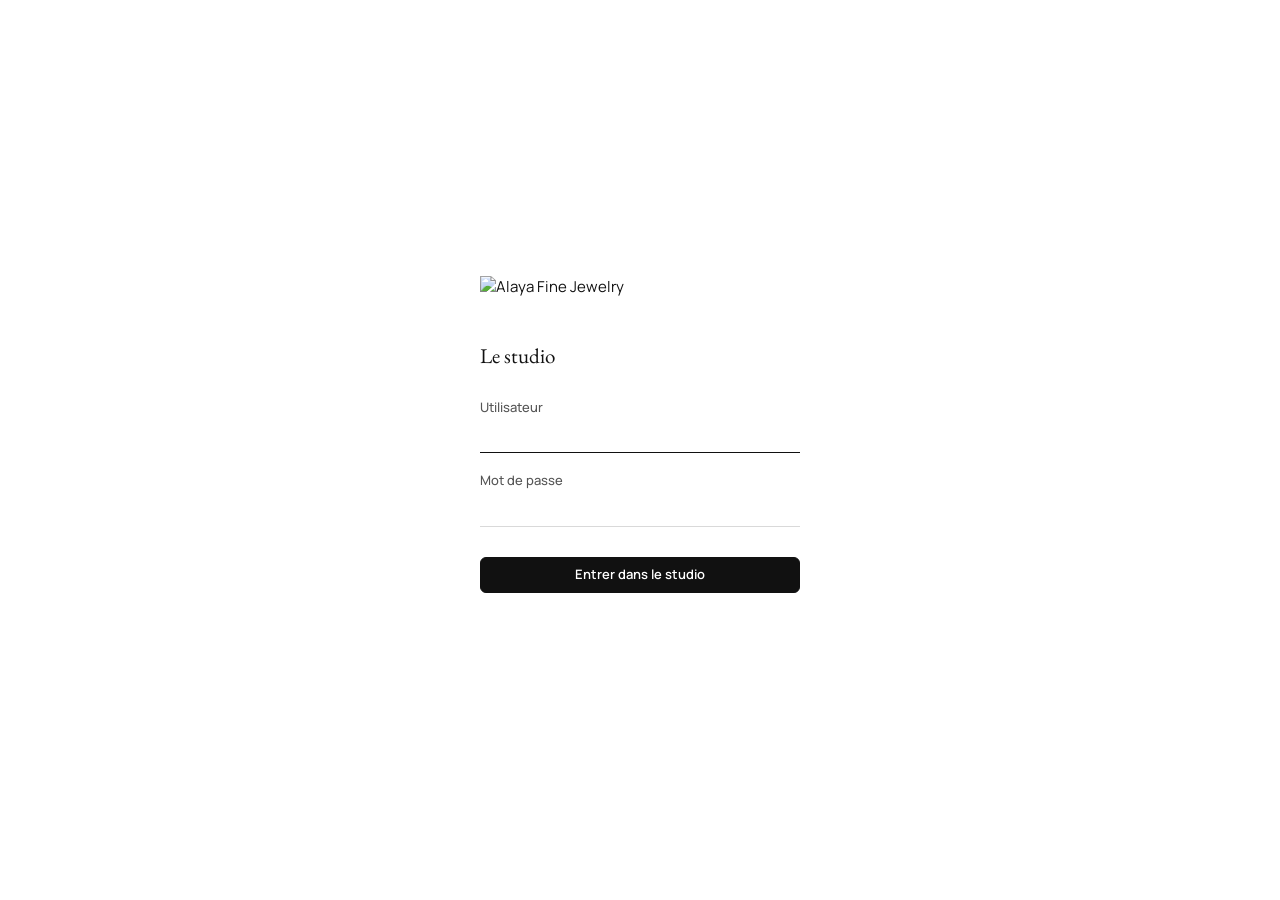
==== commit 07441f13: "Systeme du studio, version 2 : deux fontes, texte plus grand et plus sombre, formulaires a etiquette" ====
--- a/studio/login.html
+++ b/studio/login.html
@@ -7,7 +7,7 @@
 <title>Alaya, le studio</title>
 <link rel="preconnect" href="https://fonts.googleapis.com">
 <link rel="preconnect" href="https://fonts.gstatic.com" crossorigin>
-<link rel="stylesheet" href="https://fonts.googleapis.com/css2?family=EB+Garamond:wght@400;500&family=Manrope:wght@400;500;600&family=Overpass+Mono:wght@400&display=swap">
+<link rel="stylesheet" href="https://fonts.googleapis.com/css2?family=EB+Garamond:wght@400;500&family=Manrope:wght@400;500;600;700&display=swap">
 <link rel="stylesheet" href="studio.css">
 <style>
   /* the door to the studio: the house mark, two lines, one press */
--- a/studio/studio.css
+++ b/studio/studio.css
@@ -402,3 +402,159 @@
 .pageimg .btn{align-self:flex-start;cursor:pointer}
 .panel .field.tall .fhint{grid-column:2}
 .pages .table select,.pages .fields select{height:30px;padding:0 8px;border:1px solid var(--line-hard);border-radius:var(--r-sm);background:var(--g1);font:inherit}
+
+/* =====================================================================================
+   LE SYSTEME DU STUDIO, VERSION 2 (4 octobre 2026, a la demande de Raouf : plus clair, plus
+   lisible, plus simple). Tout ce qui precede reste la base ; cette couche pose les regles.
+
+   DEUX FONTES. Manrope pour tout ce qui se lit et se clique. EB Garamond pour ce qui se nomme :
+   le titre de l'ecran, le nom sur une fiche, le titre d'une section. Pas de fonte mono ici.
+   TROIS GRIS DE TEXTE. L'encre (#111) pour ce qui compte, #555 pour ce qui accompagne, #777 pour
+   ce qui renseigne. Rien de plus pale ne porte un mot.
+   UNE TAILLE DE BASE : 15 px. Les etiquettes 13 px, les renseignements 12.5 px.
+   UN SYSTEME DE BOUTONS. Noir plein = l'action de l'ecran (.btn.primary, .mark). Contour = le
+   reste (.btn). Contour rouge = retirer (.btn.danger, .mark.gone). 36 px de haut partout.
+   LES CHOIX SONT DES PASTILLES (.checks .option-row) : on voit d'un coup ce qui est pris.
+   LES FORMULAIRES ONT L'ETIQUETTE AU-DESSUS DU CHAMP (.formpiece, .fields.sender), deux colonnes
+   quand les champs sont courts (.field.half).
+   ===================================================================================== */
+:root{
+  --ink:#111;--mute:#555;--faint:#777;--line:#ececec;--line-hard:#d9d9d9;
+  --g2:#fbfbfa;--g3:#f6f6f5;--g4:#efefee;--g5:#e7e7e5;--g9:#777;--g10:#666;--g11:#555;
+  --fs-xs:12.5px;--fs-sm:13px;--fs-md:15px;--fs-lg:17px;
+  --r-sm:6px;--r-md:10px;
+  --rail:100px;--sub:236px;--side:336px;--panel:min(1000px,68vw);--bar:68px;
+  --mono:var(--font);
+}
+html,body{font-size:var(--fs-md);line-height:1.5;color:var(--ink)}
+
+/* ---------- le rail et le sous-menu ---------- */
+.rail{background:var(--g3);padding:20px 10px 18px}
+.railbrand{padding:2px 0 26px}.railbrand img{width:76px}
+.railitems{gap:6px}
+.railitems button{gap:7px;padding:11px 4px 10px;font-size:12px;font-weight:600;letter-spacing:0;color:var(--mute);border-radius:var(--r-md)}
+.railitems button svg{width:22px;height:22px;color:var(--faint)}
+.railitems button:hover{background:var(--g4);color:var(--ink)}
+.railitems button.cur{background:var(--ink);color:#fff}
+.railitems button.cur svg{color:#fff}
+.railitems button .n{top:7px;right:9px;font-size:11px;font-weight:600;color:var(--faint)}
+.railitems button.cur .n{color:rgba(255,255,255,.7)}
+.railfoot{font-size:12px;color:var(--faint);gap:6px}.quiet{font-size:12px;color:var(--mute)}
+.subnav{background:#fff;padding:22px 12px;border-right:1px solid var(--line)}
+.subhead{padding:4px 12px 18px;font-size:24px}
+.objects{gap:1px}
+.objects .group{margin:22px 12px 6px;font:600 12px/1.3 var(--font);letter-spacing:.02em;text-transform:none;color:var(--faint)}
+.objects .sub{padding:9px 12px;border-radius:var(--r-sm);font-size:var(--fs-md);color:var(--mute)}
+.objects .sub:hover{background:var(--g3);color:var(--ink)}
+.objects .sub.cur{background:var(--g4);color:var(--ink);font-weight:600}
+.objects .sub .n{font-size:var(--fs-xs);color:var(--faint);font-weight:500}
+
+/* ---------- la barre et les boutons ---------- */
+.bar{padding:0 28px;gap:18px;border-bottom:1px solid var(--line);background:rgba(255,255,255,.97)}
+.bar h1{font-size:28px;line-height:1.1}
+.bar .count{font-size:var(--fs-sm);color:var(--faint)}
+.search input{width:300px;height:38px;padding:0 14px;border:1px solid var(--line-hard);border-radius:999px;font-size:var(--fs-md);background:var(--g2)}
+.search input:focus{background:#fff;border-color:var(--ink);box-shadow:0 0 0 3px rgba(17,17,17,.08)}
+.btn,.mark{height:36px;padding:0 16px;border-radius:var(--r-sm);font-size:var(--fs-sm);font-weight:600;letter-spacing:0}
+.btn{border:1px solid var(--line-hard);background:#fff;color:var(--ink)}
+.btn:hover{border-color:var(--ink);background:#fff}
+.btn.primary,.mark{background:var(--ink);border:1px solid var(--ink);color:#fff}
+.btn.primary:hover,.mark:hover,.mark:focus-visible{background:#000;border-color:#000}
+.btn.small{height:30px;padding:0 12px;font-size:var(--fs-xs)}
+.btn.danger,.mark.gone{background:#fff;color:var(--danger);border:1px solid #e6c4bf}
+.btn.danger:hover,.mark.gone:hover{border-color:var(--danger);background:#fff}
+.btn:disabled,.mark:disabled{opacity:.4}
+button:focus-visible,a:focus-visible,summary:focus-visible,tr:focus-visible,input:focus-visible,select:focus-visible,textarea:focus-visible{outline:2px solid var(--ink);outline-offset:2px}
+
+/* ---------- les tables ---------- */
+.tablewrap{padding:6px 28px 70px}
+.table th{padding:14px 12px 10px;font:600 var(--fs-xs)/1.2 var(--font);letter-spacing:.01em;text-transform:none;color:var(--faint);border-bottom:1px solid var(--line-hard)}
+.table td{height:56px;padding:0 12px;font-size:var(--fs-md);border-bottom:1px solid var(--line)}
+.table td.first{font-weight:600}
+.table td.mute{color:var(--mute)}.table td.num{color:var(--ink)}
+.table tbody tr:hover{background:var(--g3)}
+.table tbody tr.cur{background:var(--g4)}
+.table .th.sq{width:42px;height:42px;border-radius:var(--r-sm);margin-right:14px;background:#fff;border:1px solid var(--line)}
+.table .th.sq img{object-fit:contain}
+.chip{padding:3px 10px;font-size:var(--fs-xs);font-weight:500;background:var(--g4);color:var(--mute)}
+.chip.on{background:var(--ink);color:#fff}
+.empty{padding:44px 24px 40px;border:1px dashed var(--line-hard);border-radius:var(--r-md);background:var(--g2);gap:8px}
+.empty b{font:500 22px/1.25 var(--edito)}
+.empty .sub{font-size:var(--fs-md);color:var(--mute);white-space:normal;max-width:60ch}
+.note{font-size:var(--fs-sm);color:var(--mute)}
+.pages{padding:14px 28px 70px;max-width:1160px}
+.pages .tablewrap.inner{padding:0}
+
+/* ---------- la fiche a droite ---------- */
+.panel{box-shadow:-18px 0 50px rgba(0,0,0,.08);border-left:1px solid var(--line)}
+.phead{padding:16px 24px;border-bottom:1px solid var(--line)}
+.phead .kind{font:600 var(--fs-sm)/1 var(--font);letter-spacing:.02em;text-transform:none;color:var(--faint)}
+.phead .x{width:34px;height:34px;font-size:22px;color:var(--mute)}
+.pbody{padding:24px 24px 40px;gap:20px}
+.rtitle{font-size:32px;line-height:1.15}.rsub{font-size:var(--fs-md);color:var(--mute);margin-top:6px}
+.panel .pfoot{padding:14px 24px;gap:12px}.panel .pfoot .saved2{font-size:var(--fs-sm);color:var(--mute)}
+.sec{border-top:1px solid var(--line);padding-top:22px;margin-top:12px;align-items:baseline;gap:12px}
+.sec h3{font:500 21px/1.2 var(--edito);letter-spacing:0;text-transform:none;color:var(--ink);padding:0 0 4px}
+.sec .count,.pages .sec .count{font-size:var(--fs-sm);color:var(--faint)}
+.pages .sec{border-top:1px solid var(--line);border-bottom:0;padding:22px 0 0;margin:26px 0 12px}
+
+/* ---------- les champs ---------- */
+.field{grid-template-columns:170px 1fr;min-height:40px;gap:14px}
+.field label{font-size:var(--fs-sm);font-weight:600;color:var(--mute)}
+.field input,.field textarea,.field select,.formpiece select,.pages select,.pages .marks input.inline,.pageimg input,.crow input,.brush input{font-size:var(--fs-md);color:var(--ink);border:1px solid var(--line-hard);border-radius:var(--r-sm);background:#fff}
+.field input,.field select,.formpiece select,.pages select,.crow input{height:40px;padding:0 12px}
+.field textarea{padding:10px 12px;line-height:1.5}
+.field input:hover,.field textarea:hover,.crow input:hover{background:#fff;border-color:#bdbdbd}
+.field input:focus,.field textarea:focus,.field select:focus,.crow input:focus,.formpiece select:focus,.pages select:focus{outline:0;border-color:var(--ink);box-shadow:0 0 0 3px rgba(17,17,17,.08);background:#fff}
+.field input::placeholder,.field textarea::placeholder,.crow input::placeholder{color:#a3a3a3}
+.field .v{font-size:var(--fs-md);padding:0}
+.fhint,.field .fhint{font-size:var(--fs-xs);color:var(--faint);line-height:1.45}
+.crow{height:auto;border-bottom:0;padding:4px 0;grid-template-columns:1fr 1.5fr 32px;gap:10px}
+.sign{font-size:18px;color:var(--faint);width:30px;height:30px;border-radius:var(--r-sm)}
+.sign:hover{background:var(--g4)}
+
+/* ---------- le formulaire : l'etiquette au-dessus, deux colonnes pour les champs courts ---------- */
+.formpiece{max-width:820px}
+.formpiece .sec{margin:34px 0 16px;padding-top:26px;border-top:1px solid var(--line);border-bottom:0}
+.formpiece > .sec:first-of-type{border-top:0;padding-top:0;margin-top:8px}
+.formpiece .fields.sender,.pages .fields.sender{display:grid;grid-template-columns:repeat(2,minmax(0,1fr));gap:18px 22px;max-width:none}
+.formpiece .fields.sender .field,.pages .fields.sender .field{display:flex;flex-direction:column;align-items:stretch;gap:7px;grid-column:1/-1;margin:0;min-height:0}
+.formpiece .fields.sender .field.half,.pages .fields.sender .field.half{grid-column:auto}
+.formpiece .fields.sender .field label,.pages .fields.sender .field label{font-size:var(--fs-sm);font-weight:600;color:var(--ink)}
+.formpiece .field .fhint,.pages .fields.sender .fhint{margin:0;grid-column:auto}
+.formpiece select{max-width:none;width:100%}
+.formpiece .note{font-size:var(--fs-md)}
+/* les choix : des pastilles */
+.checks{display:flex;flex-wrap:wrap;gap:8px}
+.checks .option-row,.options .option-row{position:relative;display:inline-flex;align-items:center;gap:0;padding:8px 14px;border:1px solid var(--line-hard);border-radius:999px;font-size:var(--fs-sm);font-weight:500;color:var(--ink);background:#fff;cursor:pointer;user-select:none;transition:background .12s,border-color .12s,color .12s}
+.checks .option-row:hover,.options .option-row:hover{border-color:var(--ink)}
+.checks .option-row input,.options .option-row input{position:absolute;inset:0;width:100%;height:100%;margin:0;opacity:0;cursor:pointer}
+.checks .option-row:has(input:checked),.options .option-row:has(input:checked){background:var(--ink);border-color:var(--ink);color:#fff}
+.checks .option-row:has(input:focus-visible),.options .option-row:has(input:focus-visible){outline:2px solid var(--ink);outline-offset:2px}
+.checks .option-row:has(input:disabled){opacity:.5;cursor:default}
+.options{flex-direction:row;flex-wrap:wrap;gap:8px;margin-top:0}
+/* les photos */
+.formpiece .photos{gap:10px}
+.formpiece .photo{grid-template-columns:76px minmax(0,1fr) 140px 170px 30px 30px;gap:12px;padding:8px;border:1px solid var(--line);border-radius:var(--r-md)}
+.formpiece .photo img{width:76px;height:76px}
+.formpiece .photo .nm b{font-weight:600;font-size:var(--fs-md)}.formpiece .photo .nm span{font-size:var(--fs-xs);color:var(--faint)}
+.formpiece .photo select,.formpiece .photo input{height:40px;padding:0 12px;border:1px solid var(--line-hard);border-radius:var(--r-sm);font:inherit;font-size:var(--fs-md);background:#fff;width:100%}
+.dropzone{padding:20px 22px;border:1px dashed #c4c4c4;border-radius:var(--r-md);background:var(--g2)}
+.dropzone:hover,.dropzone.hot{border-color:var(--ink);background:var(--g3)}
+.dropzone .dztext b{font-weight:600;font-size:var(--fs-md)}.dropzone .dztext span{font-size:var(--fs-sm);color:var(--mute)}
+.dropzone .plus{width:40px;height:40px;background:#fff;border:1px solid var(--line-hard);color:var(--ink)}
+.formpiece .formfoot{padding:16px 0;margin-top:34px;gap:10px}
+.panel .formpiece .formfoot{margin-left:-24px;margin-right:-24px;padding:14px 24px}
+.formpiece .formfoot .mark,.formpiece .formfoot .btn{height:40px;padding:0 20px;font-size:var(--fs-md)}
+
+/* ---------- le reste ---------- */
+.toasts{left:50%;transform:translateX(-50%);bottom:26px;align-items:center}
+.toast{padding:12px 18px;border-radius:var(--r-md);font-size:var(--fs-md);font-weight:500}
+.item{height:52px}.item .nm b{font-weight:600}.item .k{font-size:var(--fs-sm);color:var(--mute)}
+.ptabs button{height:32px;padding:0 14px;font-size:var(--fs-sm);font-weight:600}
+.pageimg{padding:12px;border-radius:var(--r-md)}
+@media (max-width:1100px){:root{--panel:min(820px,84vw)}}
+@media (max-width:900px){:root{--sub:0px;--side:86px;--rail:86px;--panel:100vw}.railbrand img{width:62px}.search input{width:180px}.formpiece .fields.sender,.pages .fields.sender{grid-template-columns:1fr}.formpiece .photo{grid-template-columns:76px 1fr 30px 30px}.formpiece .photo .nm{display:none}.formpiece .photo select,.formpiece .photo input{grid-column:1/-1}}
+/* les pastilles gardent leur forme meme a l'interieur d'un champ (l'etiquette du champ ne les habille pas) */
+.field .checks label.option-row,.formpiece .fields.sender .field .checks label.option-row,.pages .fields.sender .field .checks label.option-row,.options label.option-row{display:inline-flex;padding:8px 14px;font-size:var(--fs-sm);font-weight:500;color:var(--ink);gap:0}
+.field .checks label.option-row:has(input:checked),.formpiece .fields.sender .field .checks label.option-row:has(input:checked),.pages .fields.sender .field .checks label.option-row:has(input:checked),.options label.option-row:has(input:checked){color:#fff;background:var(--ink);border-color:var(--ink)}
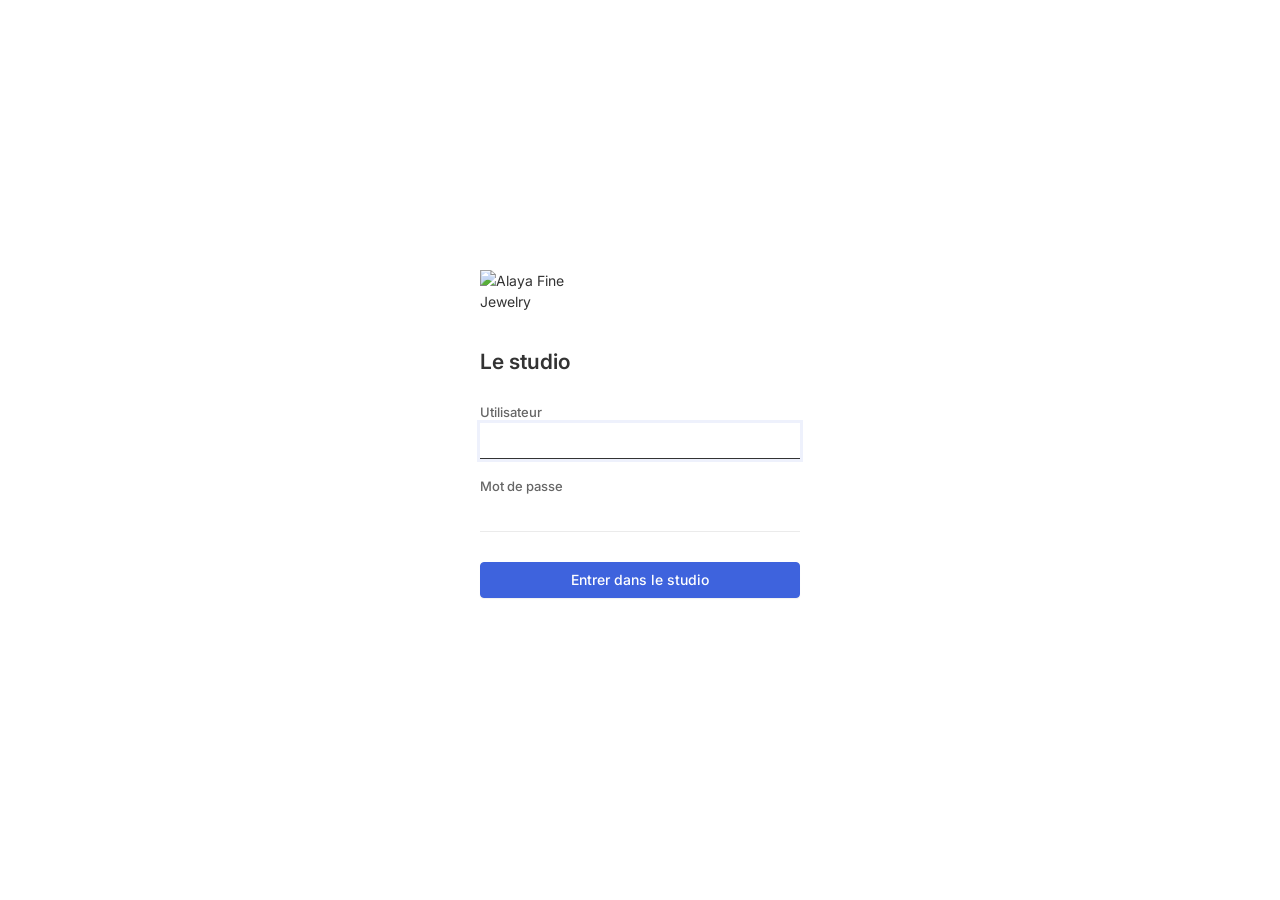
==== commit 86efd213: "Etat du studio au 12 octobre 2026 Co-Authored-By: Claude Opus 5.5 <noreply@anthropic.com>" ====
--- a/studio/login.html
+++ b/studio/login.html
@@ -7,13 +7,14 @@
 <title>Alaya, le studio</title>
 <link rel="preconnect" href="https://fonts.googleapis.com">
 <link rel="preconnect" href="https://fonts.gstatic.com" crossorigin>
-<link rel="stylesheet" href="https://fonts.googleapis.com/css2?family=EB+Garamond:wght@400;500&family=Manrope:wght@400;500;600;700&display=swap">
-<link rel="stylesheet" href="studio.css">
+<link rel="stylesheet" href="https://fonts.googleapis.com/css2?family=Inter:wght@400;500;600&display=swap">
+<link rel="stylesheet" href="studio.css?v=20261007a">
+<link rel="stylesheet" href="systeme.css?v=20261010e">
 <style>
   /* the door to the studio: the house mark, two lines, one press */
   .door{min-height:100vh;display:flex;align-items:center;justify-content:center;background:var(--g1);padding:24px}
   .doorbox{width:320px}
-  .doorbox img{width:150px;display:block;margin:0 0 42px}
+  .doorbox img{width:130px;display:block;margin:0 0 34px}
   .doorbox .cap{display:block;margin-bottom:26px;font-family:var(--edito);font-size:21px}
   .doorbox label{display:block;font-size:var(--fs-sm);font-weight:500;color:var(--mute);margin:18px 0 0}
   .doorbox input{width:100%;box-sizing:border-box;height:36px;padding:6px 0;border:0;border-bottom:1px solid var(--line-hard);border-radius:0;
--- a/studio/studio.css
+++ b/studio/studio.css
@@ -364,197 +364,5 @@
 button:focus-visible,a:focus-visible,summary:focus-visible,tr:focus-visible{outline:2px solid #555;outline-offset:2px}
 @media(max-width:700px){.panel{width:100%;max-width:100vw}.pick{width:calc(100vw - 24px)!important;max-width:calc(100vw - 24px)}.crows .crow{flex-wrap:wrap}.crow input{min-width:0}.credit-origins{grid-template-columns:1fr}.phead{gap:6px}.bar .search{min-width:120px}}
 
-/* ---------- ALAYA SUR LE STUDIO INSTINCT (4 octobre 2026). Au-dessus de cette ligne, la feuille
-   d'Instinct telle quelle. En dessous, ce qui vient du site Alaya : ses trois fontes et son logo. ---------- */
-:root{--font:"Manrope",-apple-system,BlinkMacSystemFont,"Helvetica Neue",Arial,sans-serif;--edito:"EB Garamond",Georgia,"Times New Roman",serif;--mono:"Overpass Mono",ui-monospace,"SF Mono",Menlo,monospace}
-.railbrand img{width:68px}
-.bar h1,.rtitle,.subhead>span:first-child{font-family:var(--edito);font-weight:500;letter-spacing:.01em}
-.bar h1{font-size:21px}.rtitle{font-size:26px}.subhead{font-size:19px}
-.table th,.objects .group,.phead .kind,.sec h3{font-family:var(--mono);font-weight:400}
-.table .th.sq{width:30px;height:30px;background:#fff}
-.table td{height:46px}
-.hero.sq{width:96px;height:96px;background:#fff;border:1px solid var(--line)}
-.shots{display:grid;grid-template-columns:repeat(auto-fill,minmax(150px,1fr));gap:12px}
-.shots img{width:100%;aspect-ratio:1;object-fit:contain;border:1px solid var(--line);border-radius:var(--r-sm);background:#fff;display:block}
-/* the form of a new piece */
-.formpiece{max-width:860px;padding-top:6px}
-.formpiece .sec{border-top:0;border-bottom:1px solid var(--line);margin:22px 0 12px;padding:0}
-.formpiece .fields.sender .field{grid-template-columns:190px 1fr;margin-bottom:6px}
-.formpiece .field .fhint{grid-column:2;margin:-2px 0 4px 2px}
-.formpiece select{height:30px;padding:0 8px;border:1px solid var(--line-hard);border-radius:var(--r-sm);background:var(--g1);font:inherit;max-width:320px}
-.formpiece .checks{display:flex;flex-wrap:wrap;gap:2px 22px}
-.formpiece .checks .option-row{cursor:pointer}
-.formpiece .photos{display:flex;flex-direction:column;gap:8px;margin-bottom:10px}
-.formpiece .photos:empty{display:none}
-.formpiece .photo{display:grid;grid-template-columns:64px minmax(0,1fr) 120px 150px 22px 22px;gap:10px;align-items:center}
-.formpiece .photo img{width:64px;height:64px;object-fit:contain;border:1px solid var(--line);border-radius:var(--r-sm);background:#fff}
-.formpiece .photo .nm{display:flex;flex-direction:column;min-width:0;line-height:1.3}.formpiece .photo .nm b{font-weight:500}.formpiece .photo .nm span{font-size:var(--fs-xs);color:var(--g9);overflow:hidden;text-overflow:ellipsis;white-space:nowrap}
-.formpiece .dropzone{margin-top:0;cursor:pointer}
-.formpiece .formfoot{position:sticky;bottom:0;background:var(--g1);border-top:1px solid var(--line);padding:14px 0;margin-top:26px}
-@media(max-width:700px){.formpiece .fields.sender .field{grid-template-columns:1fr}.formpiece .photo{grid-template-columns:64px 1fr 22px 22px}.formpiece .photo .nm{display:none}.formpiece .photo select,.formpiece .photo input{grid-column:1/-1}}
-.panel .formpiece{max-width:none;padding-top:0}
-.panel .formpiece .formfoot{bottom:0;margin-left:-16px;margin-right:-16px;padding:12px 16px}
-.panel .pbody{padding-bottom:0}
-.pageimgs{display:grid;grid-template-columns:repeat(auto-fill,minmax(200px,1fr));gap:14px}
-.pageimg{display:flex;flex-direction:column;gap:8px;border:1px solid var(--line);border-radius:var(--r-sm);padding:10px}
-.pageimg img{width:100%;height:140px;object-fit:contain;background:var(--g3)}
-.pageimg input{height:30px;padding:0 8px;border:1px solid var(--line-hard);border-radius:var(--r-sm);font:inherit;font-size:var(--fs-sm)}
-.pageimg .btn{align-self:flex-start;cursor:pointer}
-.panel .field.tall .fhint{grid-column:2}
-.pages .table select,.pages .fields select{height:30px;padding:0 8px;border:1px solid var(--line-hard);border-radius:var(--r-sm);background:var(--g1);font:inherit}
-
-/* =====================================================================================
-   LE SYSTEME DU STUDIO, VERSION 2 (4 octobre 2026, a la demande de Raouf : plus clair, plus
-   lisible, plus simple). Tout ce qui precede reste la base ; cette couche pose les regles.
-
-   DEUX FONTES. Manrope pour tout ce qui se lit et se clique. EB Garamond pour ce qui se nomme :
-   le titre de l'ecran, le nom sur une fiche, le titre d'une section. Pas de fonte mono ici.
-   TROIS GRIS DE TEXTE. L'encre (#111) pour ce qui compte, #555 pour ce qui accompagne, #777 pour
-   ce qui renseigne. Rien de plus pale ne porte un mot.
-   UNE TAILLE DE BASE : 15 px. Les etiquettes 13 px, les renseignements 12.5 px.
-   UN SYSTEME DE BOUTONS. Noir plein = l'action de l'ecran (.btn.primary, .mark). Contour = le
-   reste (.btn). Contour rouge = retirer (.btn.danger, .mark.gone). 36 px de haut partout.
-   LES CHOIX SONT DES PASTILLES (.checks .option-row) : on voit d'un coup ce qui est pris.
-   LES FORMULAIRES ONT L'ETIQUETTE AU-DESSUS DU CHAMP (.formpiece, .fields.sender), deux colonnes
-   quand les champs sont courts (.field.half).
-   ===================================================================================== */
-:root{
-  --ink:#111;--mute:#555;--faint:#777;--line:#ececec;--line-hard:#d9d9d9;
-  --g2:#fbfbfa;--g3:#f6f6f5;--g4:#efefee;--g5:#e7e7e5;--g9:#777;--g10:#666;--g11:#555;
-  --fs-xs:12.5px;--fs-sm:13px;--fs-md:15px;--fs-lg:17px;
-  --r-sm:6px;--r-md:10px;
-  --rail:100px;--sub:236px;--side:336px;--panel:min(1000px,68vw);--bar:68px;
-  --mono:var(--font);
-}
-html,body{font-size:var(--fs-md);line-height:1.5;color:var(--ink)}
-
-/* ---------- le rail et le sous-menu ---------- */
-.rail{background:var(--g3);padding:20px 10px 18px}
-.railbrand{padding:2px 0 26px}.railbrand img{width:76px}
-.railitems{gap:6px}
-.railitems button{gap:7px;padding:11px 4px 10px;font-size:12px;font-weight:600;letter-spacing:0;color:var(--mute);border-radius:var(--r-md)}
-.railitems button svg{width:22px;height:22px;color:var(--faint)}
-.railitems button:hover{background:var(--g4);color:var(--ink)}
-.railitems button.cur{background:var(--ink);color:#fff}
-.railitems button.cur svg{color:#fff}
-.railitems button .n{top:7px;right:9px;font-size:11px;font-weight:600;color:var(--faint)}
-.railitems button.cur .n{color:rgba(255,255,255,.7)}
-.railfoot{font-size:12px;color:var(--faint);gap:6px}.quiet{font-size:12px;color:var(--mute)}
-.subnav{background:#fff;padding:22px 12px;border-right:1px solid var(--line)}
-.subhead{padding:4px 12px 18px;font-size:24px}
-.objects{gap:1px}
-.objects .group{margin:22px 12px 6px;font:600 12px/1.3 var(--font);letter-spacing:.02em;text-transform:none;color:var(--faint)}
-.objects .sub{padding:9px 12px;border-radius:var(--r-sm);font-size:var(--fs-md);color:var(--mute)}
-.objects .sub:hover{background:var(--g3);color:var(--ink)}
-.objects .sub.cur{background:var(--g4);color:var(--ink);font-weight:600}
-.objects .sub .n{font-size:var(--fs-xs);color:var(--faint);font-weight:500}
-
-/* ---------- la barre et les boutons ---------- */
-.bar{padding:0 28px;gap:18px;border-bottom:1px solid var(--line);background:rgba(255,255,255,.97)}
-.bar h1{font-size:28px;line-height:1.1}
-.bar .count{font-size:var(--fs-sm);color:var(--faint)}
-.search input{width:300px;height:38px;padding:0 14px;border:1px solid var(--line-hard);border-radius:999px;font-size:var(--fs-md);background:var(--g2)}
-.search input:focus{background:#fff;border-color:var(--ink);box-shadow:0 0 0 3px rgba(17,17,17,.08)}
-.btn,.mark{height:36px;padding:0 16px;border-radius:var(--r-sm);font-size:var(--fs-sm);font-weight:600;letter-spacing:0}
-.btn{border:1px solid var(--line-hard);background:#fff;color:var(--ink)}
-.btn:hover{border-color:var(--ink);background:#fff}
-.btn.primary,.mark{background:var(--ink);border:1px solid var(--ink);color:#fff}
-.btn.primary:hover,.mark:hover,.mark:focus-visible{background:#000;border-color:#000}
-.btn.small{height:30px;padding:0 12px;font-size:var(--fs-xs)}
-.btn.danger,.mark.gone{background:#fff;color:var(--danger);border:1px solid #e6c4bf}
-.btn.danger:hover,.mark.gone:hover{border-color:var(--danger);background:#fff}
-.btn:disabled,.mark:disabled{opacity:.4}
-button:focus-visible,a:focus-visible,summary:focus-visible,tr:focus-visible,input:focus-visible,select:focus-visible,textarea:focus-visible{outline:2px solid var(--ink);outline-offset:2px}
-
-/* ---------- les tables ---------- */
-.tablewrap{padding:6px 28px 70px}
-.table th{padding:14px 12px 10px;font:600 var(--fs-xs)/1.2 var(--font);letter-spacing:.01em;text-transform:none;color:var(--faint);border-bottom:1px solid var(--line-hard)}
-.table td{height:56px;padding:0 12px;font-size:var(--fs-md);border-bottom:1px solid var(--line)}
-.table td.first{font-weight:600}
-.table td.mute{color:var(--mute)}.table td.num{color:var(--ink)}
-.table tbody tr:hover{background:var(--g3)}
-.table tbody tr.cur{background:var(--g4)}
-.table .th.sq{width:42px;height:42px;border-radius:var(--r-sm);margin-right:14px;background:#fff;border:1px solid var(--line)}
-.table .th.sq img{object-fit:contain}
-.chip{padding:3px 10px;font-size:var(--fs-xs);font-weight:500;background:var(--g4);color:var(--mute)}
-.chip.on{background:var(--ink);color:#fff}
-.empty{padding:44px 24px 40px;border:1px dashed var(--line-hard);border-radius:var(--r-md);background:var(--g2);gap:8px}
-.empty b{font:500 22px/1.25 var(--edito)}
-.empty .sub{font-size:var(--fs-md);color:var(--mute);white-space:normal;max-width:60ch}
-.note{font-size:var(--fs-sm);color:var(--mute)}
-.pages{padding:14px 28px 70px;max-width:1160px}
-.pages .tablewrap.inner{padding:0}
-
-/* ---------- la fiche a droite ---------- */
-.panel{box-shadow:-18px 0 50px rgba(0,0,0,.08);border-left:1px solid var(--line)}
-.phead{padding:16px 24px;border-bottom:1px solid var(--line)}
-.phead .kind{font:600 var(--fs-sm)/1 var(--font);letter-spacing:.02em;text-transform:none;color:var(--faint)}
-.phead .x{width:34px;height:34px;font-size:22px;color:var(--mute)}
-.pbody{padding:24px 24px 40px;gap:20px}
-.rtitle{font-size:32px;line-height:1.15}.rsub{font-size:var(--fs-md);color:var(--mute);margin-top:6px}
-.panel .pfoot{padding:14px 24px;gap:12px}.panel .pfoot .saved2{font-size:var(--fs-sm);color:var(--mute)}
-.sec{border-top:1px solid var(--line);padding-top:22px;margin-top:12px;align-items:baseline;gap:12px}
-.sec h3{font:500 21px/1.2 var(--edito);letter-spacing:0;text-transform:none;color:var(--ink);padding:0 0 4px}
-.sec .count,.pages .sec .count{font-size:var(--fs-sm);color:var(--faint)}
-.pages .sec{border-top:1px solid var(--line);border-bottom:0;padding:22px 0 0;margin:26px 0 12px}
-
-/* ---------- les champs ---------- */
-.field{grid-template-columns:170px 1fr;min-height:40px;gap:14px}
-.field label{font-size:var(--fs-sm);font-weight:600;color:var(--mute)}
-.field input,.field textarea,.field select,.formpiece select,.pages select,.pages .marks input.inline,.pageimg input,.crow input,.brush input{font-size:var(--fs-md);color:var(--ink);border:1px solid var(--line-hard);border-radius:var(--r-sm);background:#fff}
-.field input,.field select,.formpiece select,.pages select,.crow input{height:40px;padding:0 12px}
-.field textarea{padding:10px 12px;line-height:1.5}
-.field input:hover,.field textarea:hover,.crow input:hover{background:#fff;border-color:#bdbdbd}
-.field input:focus,.field textarea:focus,.field select:focus,.crow input:focus,.formpiece select:focus,.pages select:focus{outline:0;border-color:var(--ink);box-shadow:0 0 0 3px rgba(17,17,17,.08);background:#fff}
-.field input::placeholder,.field textarea::placeholder,.crow input::placeholder{color:#a3a3a3}
-.field .v{font-size:var(--fs-md);padding:0}
-.fhint,.field .fhint{font-size:var(--fs-xs);color:var(--faint);line-height:1.45}
-.crow{height:auto;border-bottom:0;padding:4px 0;grid-template-columns:1fr 1.5fr 32px;gap:10px}
-.sign{font-size:18px;color:var(--faint);width:30px;height:30px;border-radius:var(--r-sm)}
-.sign:hover{background:var(--g4)}
-
-/* ---------- le formulaire : l'etiquette au-dessus, deux colonnes pour les champs courts ---------- */
-.formpiece{max-width:820px}
-.formpiece .sec{margin:34px 0 16px;padding-top:26px;border-top:1px solid var(--line);border-bottom:0}
-.formpiece > .sec:first-of-type{border-top:0;padding-top:0;margin-top:8px}
-.formpiece .fields.sender,.pages .fields.sender{display:grid;grid-template-columns:repeat(2,minmax(0,1fr));gap:18px 22px;max-width:none}
-.formpiece .fields.sender .field,.pages .fields.sender .field{display:flex;flex-direction:column;align-items:stretch;gap:7px;grid-column:1/-1;margin:0;min-height:0}
-.formpiece .fields.sender .field.half,.pages .fields.sender .field.half{grid-column:auto}
-.formpiece .fields.sender .field label,.pages .fields.sender .field label{font-size:var(--fs-sm);font-weight:600;color:var(--ink)}
-.formpiece .field .fhint,.pages .fields.sender .fhint{margin:0;grid-column:auto}
-.formpiece select{max-width:none;width:100%}
-.formpiece .note{font-size:var(--fs-md)}
-/* les choix : des pastilles */
-.checks{display:flex;flex-wrap:wrap;gap:8px}
-.checks .option-row,.options .option-row{position:relative;display:inline-flex;align-items:center;gap:0;padding:8px 14px;border:1px solid var(--line-hard);border-radius:999px;font-size:var(--fs-sm);font-weight:500;color:var(--ink);background:#fff;cursor:pointer;user-select:none;transition:background .12s,border-color .12s,color .12s}
-.checks .option-row:hover,.options .option-row:hover{border-color:var(--ink)}
-.checks .option-row input,.options .option-row input{position:absolute;inset:0;width:100%;height:100%;margin:0;opacity:0;cursor:pointer}
-.checks .option-row:has(input:checked),.options .option-row:has(input:checked){background:var(--ink);border-color:var(--ink);color:#fff}
-.checks .option-row:has(input:focus-visible),.options .option-row:has(input:focus-visible){outline:2px solid var(--ink);outline-offset:2px}
-.checks .option-row:has(input:disabled){opacity:.5;cursor:default}
-.options{flex-direction:row;flex-wrap:wrap;gap:8px;margin-top:0}
-/* les photos */
-.formpiece .photos{gap:10px}
-.formpiece .photo{grid-template-columns:76px minmax(0,1fr) 140px 170px 30px 30px;gap:12px;padding:8px;border:1px solid var(--line);border-radius:var(--r-md)}
-.formpiece .photo img{width:76px;height:76px}
-.formpiece .photo .nm b{font-weight:600;font-size:var(--fs-md)}.formpiece .photo .nm span{font-size:var(--fs-xs);color:var(--faint)}
-.formpiece .photo select,.formpiece .photo input{height:40px;padding:0 12px;border:1px solid var(--line-hard);border-radius:var(--r-sm);font:inherit;font-size:var(--fs-md);background:#fff;width:100%}
-.dropzone{padding:20px 22px;border:1px dashed #c4c4c4;border-radius:var(--r-md);background:var(--g2)}
-.dropzone:hover,.dropzone.hot{border-color:var(--ink);background:var(--g3)}
-.dropzone .dztext b{font-weight:600;font-size:var(--fs-md)}.dropzone .dztext span{font-size:var(--fs-sm);color:var(--mute)}
-.dropzone .plus{width:40px;height:40px;background:#fff;border:1px solid var(--line-hard);color:var(--ink)}
-.formpiece .formfoot{padding:16px 0;margin-top:34px;gap:10px}
-.panel .formpiece .formfoot{margin-left:-24px;margin-right:-24px;padding:14px 24px}
-.formpiece .formfoot .mark,.formpiece .formfoot .btn{height:40px;padding:0 20px;font-size:var(--fs-md)}
-
-/* ---------- le reste ---------- */
-.toasts{left:50%;transform:translateX(-50%);bottom:26px;align-items:center}
-.toast{padding:12px 18px;border-radius:var(--r-md);font-size:var(--fs-md);font-weight:500}
-.item{height:52px}.item .nm b{font-weight:600}.item .k{font-size:var(--fs-sm);color:var(--mute)}
-.ptabs button{height:32px;padding:0 14px;font-size:var(--fs-sm);font-weight:600}
-.pageimg{padding:12px;border-radius:var(--r-md)}
-@media (max-width:1100px){:root{--panel:min(820px,84vw)}}
-@media (max-width:900px){:root{--sub:0px;--side:86px;--rail:86px;--panel:100vw}.railbrand img{width:62px}.search input{width:180px}.formpiece .fields.sender,.pages .fields.sender{grid-template-columns:1fr}.formpiece .photo{grid-template-columns:76px 1fr 30px 30px}.formpiece .photo .nm{display:none}.formpiece .photo select,.formpiece .photo input{grid-column:1/-1}}
-/* les pastilles gardent leur forme meme a l'interieur d'un champ (l'etiquette du champ ne les habille pas) */
-.field .checks label.option-row,.formpiece .fields.sender .field .checks label.option-row,.pages .fields.sender .field .checks label.option-row,.options label.option-row{display:inline-flex;padding:8px 14px;font-size:var(--fs-sm);font-weight:500;color:var(--ink);gap:0}
-.field .checks label.option-row:has(input:checked),.formpiece .fields.sender .field .checks label.option-row:has(input:checked),.pages .fields.sender .field .checks label.option-row:has(input:checked),.options label.option-row:has(input:checked){color:#fff;background:var(--ink);border-color:var(--ink)}
+/* ---------- 7 octobre 2026 : tout ce qui suivait ici (les fontes du site, le systeme version 2)
+   est remplace par systeme.css, la feuille du studio, chargee apres celle-ci. ---------- */
--- a/studio/systeme.css
+++ b/studio/systeme.css
@@ -0,0 +1,734 @@
+/* =====================================================================================
+   LA FEUILLE DU STUDIO (7 octobre 2026). Le langage visuel de Twenty et de Notion, ecrit
+   ici de notre main : une seule fonte (Inter), une base de 13 px, des gris en douze pas,
+   des filets d'un pixel, des rayons de 2, 4 et 8, une teinte d'accent (l'indigo) et rien
+   d'autre de colore que les pastilles d'etat. Des lignes de 32 px dans les tables, un menu
+   a gauche en deux etages, une fiche qui s'ouvre a droite, un menu au clic droit.
+
+   Ce qui est au-dessus (studio.css) pose la mise en place ; cette feuille pose la forme.
+   Rien de Twenty ni de Notion n'est copie : seules leurs mesures sont reprises.
+   ===================================================================================== */
+:root{
+  --font:"Inter",-apple-system,BlinkMacSystemFont,"Segoe UI","Helvetica Neue",Arial,sans-serif;
+  --edito:var(--font);--mono:var(--font);--caps:var(--font);
+  /* the twelve greys */
+  --g1:#fff;--g2:#fcfcfc;--g3:#f9f9f9;--g4:#f1f1f1;--g5:#ebebeb;--g6:#d6d6d6;--g7:#ccc;--g8:#b3b3b3;--g9:#999;--g10:#838383;--g11:#666;--g12:#333;
+  /* text: four tones, nothing paler carries a word */
+  --ink:#333;--mute:#666;--faint:#999;--light:#b3b3b3;
+  /* lines: light inside, medium around, strong on a field */
+  --line:#f1f1f1;--line-hard:#ebebeb;--line-strong:#d6d6d6;
+  /* surfaces */
+  --bg2:#fcfcfc;--bg3:#f1f1f1;--bg4:#ebebeb;--hover:rgba(0,0,0,.04);--press:rgba(0,0,0,.08);
+  --accent:#3e63dd;--accent-dark:#3558c9;--accent-bg:#eef1fc;--accent-line:#aebcf4;
+  --danger:#d4544f;--danger-bg:#fdeeee;--ok:#2e8b57;--ok-bg:#e9f6ee;--warn:#b86e00;--warn-bg:#fff4dd;--info-bg:#e6f2fb;--info:#2a6fa8;
+  --fs-xxs:10px;--fs-xs:11px;--fs-sm:12px;--fs-md:13px;--fs-lg:16px;--fs-xl:20px;--fs-xxl:24px;
+  --r-xs:2px;--r-sm:4px;--r-md:8px;
+  --sh-light:0 2px 4px rgba(0,0,0,.04),0 0 4px rgba(0,0,0,.08);--sh-strong:2px 4px 16px rgba(0,0,0,.12),0 2px 4px rgba(0,0,0,.08);
+  --row:32px;--rail:72px;--sub:216px;--side:288px;--panel:min(880px,60vw);--bar:48px;
+}
+html,body{font:400 var(--fs-md)/1.5 var(--font);color:var(--ink);background:var(--g1);-webkit-font-smoothing:antialiased;letter-spacing:0}
+button,input,select,textarea{font:inherit;letter-spacing:0}
+::selection{background:var(--accent-bg)}
+h1,h2,h3,h4{font-weight:600;letter-spacing:-.01em;color:var(--ink)}
+a{color:inherit}
+
+/* ---------- tier 1, the rail: the families, an icon over a word ---------- */
+.rail{background:var(--g3);border-right:1px solid var(--line-hard);padding:14px 8px 12px;width:var(--rail)}
+.railbrand{padding:4px 0 18px}.railbrand img{width:50px}
+.railitems{gap:2px}
+.railitems button{gap:4px;padding:8px 2px 7px;border-radius:var(--r-md);font-size:var(--fs-xxs);font-weight:500;letter-spacing:.01em;color:var(--mute);transition:background .12s,color .12s}
+.railitems button svg{width:18px;height:18px;color:var(--faint);stroke-width:1.8}
+.railitems button:hover{background:var(--hover);color:var(--ink)}.railitems button:hover svg{color:var(--ink)}
+.railitems button.cur{background:var(--press);color:var(--ink);font-weight:600}.railitems button.cur svg{color:var(--ink)}
+.railitems button .n{top:4px;right:6px;font-size:9px;font-weight:500;color:var(--faint);background:var(--g1);border:1px solid var(--line-hard);border-radius:999px;padding:0 4px;line-height:13px}
+.railfoot{font-size:var(--fs-xxs);color:var(--faint);gap:4px}.railfoot .who{color:var(--mute);font-weight:500}.quiet{font-size:var(--fs-xxs);color:var(--faint)}.quiet:hover{color:var(--ink)}
+
+/* ---------- tier 2, the sub-menu: the objects of the family ---------- */
+.subnav{background:var(--g2);border-right:1px solid var(--line-hard);width:var(--sub);padding:14px 8px}
+.subhead{padding:6px 8px 12px;font-size:var(--fs-md);font-weight:600;color:var(--ink)}
+.subhead .n{font-size:var(--fs-xs);color:var(--faint);font-weight:400}
+.objects{gap:1px}
+.objects .group{margin:14px 8px 4px;font-size:var(--fs-xs);font-weight:600;letter-spacing:0;text-transform:none;color:var(--faint)}
+.objects .sub{height:28px;padding:0 8px;display:flex;align-items:center;border-radius:var(--r-md);font-size:var(--fs-md);color:var(--mute);transition:background .12s,color .12s}
+.objects .sub:hover{background:var(--hover);color:var(--ink)}
+.objects .sub.cur{background:var(--press);color:var(--ink);font-weight:500}
+.objects .sub .n{margin-left:auto;float:none;font-size:var(--fs-xs);color:var(--faint);font-weight:400}
+
+/* ---------- the main: the bar, the title, the search ---------- */
+.main{margin-left:var(--side)}
+.bar{height:var(--bar);padding:0 20px;gap:12px;background:rgba(255,255,255,.96);border-bottom:1px solid var(--line-hard);backdrop-filter:blur(6px)}
+.bar h1{font-size:var(--fs-lg);font-weight:600}
+.bar .count{font-size:var(--fs-sm);color:var(--faint);font-weight:400}
+.search input{width:240px;height:28px;padding:0 10px 0 28px;border:1px solid var(--line-hard);border-radius:var(--r-sm);background:var(--g2);font-size:var(--fs-md);color:var(--ink);transition:border-color .12s,background .12s;
+  background-image:url("data:image/svg+xml;utf8,<svg xmlns='http://www.w3.org/2000/svg' viewBox='0 0 24 24' fill='none' stroke='%23999' stroke-width='2' stroke-linecap='round' stroke-linejoin='round'><circle cx='11' cy='11' r='7'/><path d='m20 20-3.5-3.5'/></svg>");background-repeat:no-repeat;background-size:14px;background-position:9px 50%}
+.search input::placeholder{color:var(--faint)}
+.search input:hover{background-color:var(--g1);border-color:var(--line-strong)}
+.search input:focus{outline:0;background-color:var(--g1);border-color:var(--accent);box-shadow:0 0 0 3px var(--accent-bg)}
+.saved{font-size:var(--fs-xs);color:var(--faint)}
+
+/* ---------- buttons: one quiet shape, the primary in accent, the danger outlined ---------- */
+.btn,.mark{display:inline-flex;align-items:center;gap:6px;height:28px;padding:0 10px;border:1px solid var(--line-hard);border-radius:var(--r-sm);background:var(--g1);color:var(--ink);font-size:var(--fs-md);font-weight:500;line-height:1;white-space:nowrap;text-decoration:none;cursor:pointer;transition:background .12s,border-color .12s,color .12s,box-shadow .12s;box-shadow:0 1px 1px rgba(0,0,0,.02)}
+.btn:hover,.mark:hover{background:var(--g2);border-color:var(--line-strong)}
+.btn:active,.mark:active{background:var(--bg3)}
+.btn.primary,.mark{background:var(--accent);border-color:var(--accent);color:#fff;box-shadow:none}
+.btn.primary:hover,.mark:hover,.mark:focus-visible{background:var(--accent-dark);border-color:var(--accent-dark);color:#fff}
+.btn.small{height:24px;padding:0 8px;font-size:var(--fs-sm)}
+.btn.danger,.mark.gone{background:var(--g1);color:var(--danger);border-color:var(--line-hard)}
+.btn.danger:hover,.mark.gone:hover{border-color:var(--danger);background:var(--danger-bg);color:var(--danger)}
+.btn:disabled,.mark:disabled{opacity:.45;cursor:default;pointer-events:none}
+.mark .glyph{font-weight:400;font-size:13px}
+.sign{width:24px;height:24px;display:inline-grid;place-items:center;border-radius:var(--r-sm);font-size:15px;color:var(--faint);padding:0}
+.sign:hover{background:var(--hover);color:var(--ink)}.sign.x:hover{color:var(--danger)}
+button:focus-visible,a:focus-visible,summary:focus-visible,tr:focus-visible,input:focus-visible,select:focus-visible,textarea:focus-visible{outline:2px solid var(--accent-line);outline-offset:1px}
+.btn.small.on,.btn.on{background:var(--press);border-color:var(--line-strong)}
+
+/* ---------- the record table: 32 px rows, hairlines between rows, no vertical lines ---------- */
+.tablewrap{padding:0 20px 60px}
+.table th{height:32px;padding:0 8px;font-size:var(--fs-md);font-weight:500;letter-spacing:0;text-transform:none;color:var(--faint);border-bottom:1px solid var(--line-hard);background:var(--g1)}
+.table th svg{width:14px;height:14px;vertical-align:-3px;margin-right:6px;color:var(--light);stroke-width:1.8}
+.table td{height:var(--row);padding:0 8px;font-size:var(--fs-md);border-bottom:1px solid var(--line);color:var(--ink)}
+.table td.first{font-weight:500}
+.table td.mute{color:var(--mute)}.table td.num{color:var(--ink);font-variant-numeric:tabular-nums}
+.table tbody tr{transition:background .08s}
+.table tbody tr:hover{background:var(--hover)}
+.table tbody tr.cur{background:var(--accent-bg)}
+.table tbody tr.cur td{color:var(--ink)}
+.table .th.sq{width:20px;height:20px;border-radius:var(--r-xs);margin-right:8px;background:var(--g1);border:1px solid var(--line-hard)}
+.table .th.sq img{object-fit:contain}
+.table td.door{text-align:right}
+.table td.door .btn{opacity:0}
+.table tbody tr:hover td.door .btn,.table tbody tr:focus-within td.door .btn{opacity:1}
+.table td.atl-pick{width:28px;padding:0 0 0 8px}
+.table td.atl-pick input{width:14px;height:14px;accent-color:var(--accent);cursor:pointer;vertical-align:middle;border-radius:var(--r-xs)}
+.table tr.late td,.atl-service.late .nm b,.atl-service.late .cost{color:var(--danger)}
+.table td.emptycell .note{padding:12px 8px;color:var(--faint)}
+/* the avatar chip: a small square with the first letter, one tone per name */
+.avatar{display:inline-grid;place-items:center;width:18px;height:18px;border-radius:var(--r-sm);font-size:10px;font-weight:600;color:#fff;margin-right:8px;vertical-align:middle;flex:0 0 auto;text-transform:uppercase}
+/* tags: a soft ground, a dark word, never a filled block */
+.chip{display:inline-flex;align-items:center;height:20px;padding:0 7px;border-radius:var(--r-sm);background:var(--bg3);color:var(--mute);font-size:var(--fs-sm);font-weight:500;line-height:1;white-space:nowrap;max-width:200px;overflow:hidden;text-overflow:ellipsis}
+.chip.on{background:var(--accent-bg);color:var(--accent)}
+.chip.ok{background:var(--ok-bg);color:var(--ok)}.chip.bad{background:var(--danger-bg);color:var(--danger)}.chip.warn{background:var(--warn-bg);color:var(--warn)}.chip.info{background:var(--info-bg);color:var(--info)}
+.chip .dot{width:6px;height:6px;border-radius:50%;background:currentColor;margin-right:6px;opacity:.8}
+
+/* ---------- the empty state ---------- */
+.empty{padding:40px 24px;border:1px dashed var(--line-strong);border-radius:var(--r-md);background:var(--g2);gap:6px;margin-top:12px}
+.empty b{font-size:var(--fs-lg);font-weight:600}
+.empty .sub{font-size:var(--fs-md);color:var(--mute);white-space:normal;max-width:60ch;line-height:1.5}
+.empty .btn{margin-top:10px}
+.note{font-size:var(--fs-sm);color:var(--mute);line-height:1.5}
+.pages{padding:16px 20px 70px;max-width:1180px}
+.pages .lead{max-width:76ch;margin:0 0 8px;font-size:var(--fs-md);line-height:1.6;color:var(--mute)}
+
+/* ---------- the record panel ---------- */
+.panel{box-shadow:-8px 0 24px rgba(0,0,0,.05);border-left:1px solid var(--line-hard);width:var(--panel)}
+.phead{height:var(--bar);padding:0 20px;border-bottom:1px solid var(--line-hard);gap:8px}
+.phead .kind{font-size:var(--fs-sm);font-weight:500;letter-spacing:0;text-transform:none;color:var(--faint)}
+.phead .x{width:28px;height:28px;font-size:18px;color:var(--faint);margin-left:auto}
+.phead .x:hover{background:var(--hover);color:var(--ink)}
+.pbody{padding:20px 20px 40px;gap:16px}
+.rtitle{font-size:var(--fs-xl);font-weight:600;line-height:1.25;letter-spacing:-.01em}
+.rsub{font-size:var(--fs-sm);color:var(--mute);margin-top:4px}
+.hero.sq{width:72px;height:72px;border:1px solid var(--line-hard);border-radius:var(--r-md);background:#fff}
+.panel .pfoot{padding:10px 20px;border-top:1px solid var(--line-hard);gap:8px}.panel .pfoot .saved2{font-size:var(--fs-sm);color:var(--faint)}
+.sec{border-top:1px solid var(--line);padding-top:14px;margin-top:6px;gap:10px;align-items:baseline}
+.sec h3{font-size:var(--fs-sm);font-weight:600;letter-spacing:0;text-transform:none;color:var(--faint);padding:0 0 4px}
+.sec .count,.pages .sec .count{font-size:var(--fs-sm);color:var(--faint);font-weight:400}
+.pages .sec{border-top:1px solid var(--line);border-bottom:0;padding:16px 0 0;margin:18px 0 10px}
+.pages .block > .sec:first-child,.pages > .sec.atl-head:first-child,.pages > .block:first-child > .sec:first-child,.nlleft > .block:first-child > .sec:first-child,.formpiece .atl-step > .sec:first-child{border-top:0;padding-top:0;margin-top:4px}
+.pages .tablewrap.inner{padding:0;margin-bottom:8px}
+
+/* ---------- the fields: the label beside, the value in a quiet box ---------- */
+.field{grid-template-columns:150px 1fr;min-height:32px;gap:8px;align-items:center}
+.field label{font-size:var(--fs-md);font-weight:400;color:var(--faint);gap:6px}
+.field label svg{width:14px;height:14px;color:var(--light)}
+.field input,.field textarea,.field select,.formpiece select,.pages select,.pages .marks input.inline,.pageimg input,.crow input,.brush input,.tryline input,.atl-dash input.add{font-size:var(--fs-md);color:var(--ink);border:1px solid var(--line-hard);border-radius:var(--r-sm);background:var(--g1);transition:border-color .12s,box-shadow .12s,background .12s}
+.field input,.field select,.formpiece select,.pages select,.crow input,.pages .marks input.inline,.pages .table select,.pages .fields select,.atl-dash input.add{height:28px;padding:0 8px}
+.field textarea{padding:6px 8px;line-height:1.5;resize:vertical}
+.field input:hover,.field textarea:hover,.crow input:hover,.field select:hover,.formpiece select:hover,.pages select:hover{border-color:var(--line-strong)}
+.field input:focus,.field textarea:focus,.field select:focus,.crow input:focus,.formpiece select:focus,.pages select:focus,.pages .marks input.inline:focus,.tryline input:focus,.editor:focus-within,.nlarea:focus{outline:0;border-color:var(--accent);box-shadow:0 0 0 3px var(--accent-bg);background:var(--g1)}
+.field input::placeholder,.field textarea::placeholder,.crow input::placeholder,.tryline input::placeholder{color:var(--light)}
+.field input:disabled,.field textarea:disabled,.field select:disabled{border-color:transparent;background:transparent;color:var(--ink);padding-left:0}
+.field .v{font-size:var(--fs-md);padding:0}
+.field .v a{color:var(--accent)}
+.fhint,.field .fhint{font-size:var(--fs-xs);color:var(--faint);line-height:1.45}
+.crow{height:auto;border-bottom:0;padding:2px 0;grid-template-columns:1fr 1.5fr 28px;gap:8px}
+.atl-line input.calc,.field input.calc{background:var(--bg3);color:var(--mute);border-color:transparent}
+.linkrow{border-color:var(--line-hard);background:var(--g2);border-radius:var(--r-sm)}
+
+/* ---------- the forms: the label above, two columns for short fields ---------- */
+.formpiece{max-width:860px}
+.formpiece .sec{margin:22px 0 10px;padding-top:14px;border-top:1px solid var(--line);border-bottom:0}
+.formpiece > .sec:first-of-type{border-top:0;padding-top:0;margin-top:4px}
+.formpiece .fields.sender,.pages .fields.sender{display:grid;grid-template-columns:repeat(2,minmax(0,1fr));gap:12px 16px;max-width:none}
+.formpiece .fields.sender .field,.pages .fields.sender .field{display:flex;flex-direction:column;align-items:stretch;gap:5px;grid-column:1/-1;margin:0;min-height:0}
+.formpiece .fields.sender .field.half,.pages .fields.sender .field.half{grid-column:auto}
+.formpiece .fields.sender .field label,.pages .fields.sender .field label{font-size:var(--fs-sm);font-weight:500;color:var(--mute)}
+.formpiece .field .fhint,.pages .fields.sender .fhint{margin:0;grid-column:auto}
+.formpiece select{max-width:none;width:100%}
+.formpiece .note{font-size:var(--fs-md)}
+.pages .fields.sender{max-width:820px}.pages .fields.sender select{width:100%}
+.pages .fields.sender textarea{width:100%;resize:vertical;min-height:72px}
+/* the choices: small tags, the chosen ones in accent */
+.checks{display:flex;flex-wrap:wrap;gap:6px}
+.checks .option-row,.options .option-row,.field .checks label.option-row,.formpiece .fields.sender .field .checks label.option-row,.pages .fields.sender .field .checks label.option-row,.options label.option-row{position:relative;display:inline-flex;align-items:center;gap:0;height:26px;padding:0 10px;border:1px solid var(--line-hard);border-radius:var(--r-sm);font-size:var(--fs-sm);font-weight:500;color:var(--mute);background:var(--g1);cursor:pointer;user-select:none;transition:background .12s,border-color .12s,color .12s}
+.checks .option-row:hover,.options .option-row:hover{border-color:var(--line-strong);color:var(--ink)}
+.checks .option-row input,.options .option-row input{position:absolute;inset:0;width:100%;height:100%;margin:0;opacity:0;cursor:pointer}
+.checks .option-row:has(input:checked),.options .option-row:has(input:checked),.field .checks label.option-row:has(input:checked),.formpiece .fields.sender .field .checks label.option-row:has(input:checked),.pages .fields.sender .field .checks label.option-row:has(input:checked),.options label.option-row:has(input:checked){background:var(--accent-bg);border-color:var(--accent-line);color:var(--accent)}
+.checks .option-row:has(input:focus-visible),.options .option-row:has(input:focus-visible){outline:2px solid var(--accent-line);outline-offset:1px}
+.checks .option-row:has(input:disabled){opacity:.5;cursor:default}
+.options{flex-direction:row;flex-wrap:wrap;gap:6px;margin-top:0}
+.atl-line .field .checks{padding-top:22px}
+/* the photos of a piece */
+.formpiece .photos{gap:8px}
+.formpiece .photo{grid-template-columns:56px minmax(0,1fr) 130px 160px 28px 28px;gap:10px;padding:6px;border:1px solid var(--line);border-radius:var(--r-md)}
+.formpiece .photo img{width:56px;height:56px;border-radius:var(--r-sm);border:1px solid var(--line-hard)}
+.formpiece .photo .nm b{font-weight:500;font-size:var(--fs-md)}.formpiece .photo .nm span{font-size:var(--fs-xs);color:var(--faint)}
+.formpiece .photo select,.formpiece .photo input{height:28px;padding:0 8px;border:1px solid var(--line-hard);border-radius:var(--r-sm);font:inherit;font-size:var(--fs-md);background:#fff;width:100%}
+.dropzone{padding:14px 16px;border:1px dashed var(--line-strong);border-radius:var(--r-md);background:var(--g2);margin-top:0;cursor:pointer}
+.dropzone:hover,.dropzone.hot{border-color:var(--accent);background:var(--accent-bg)}
+.dropzone .dztext b{font-weight:500;font-size:var(--fs-md)}.dropzone .dztext span{font-size:var(--fs-xs);color:var(--faint)}
+.dropzone .plus{width:30px;height:30px;background:#fff;border:1px solid var(--line-hard);color:var(--mute);font-size:16px}
+.formpiece .formfoot{padding:12px 0;margin-top:22px;gap:8px;border-top:1px solid var(--line-hard)}
+.panel .formpiece .formfoot{margin-left:-20px;margin-right:-20px;padding:10px 20px}
+.formpiece .formfoot .mark,.formpiece .formfoot .btn{height:28px}
+.formfoot a.btn{text-decoration:none;display:inline-flex;align-items:center}
+.pageimg{padding:10px;border-radius:var(--r-md);border-color:var(--line)}
+.pageimg img{border-radius:var(--r-sm)}
+
+/* ---------- the tabs: a quiet row, the current underlined in ink ---------- */
+.ptabs{display:inline-flex;gap:2px;padding:0;background:transparent;border-radius:0;border-bottom:1px solid var(--line-hard);width:100%;max-width:100%;margin:0 0 4px}
+.ptabs button{height:32px;padding:0 10px;border-radius:0;font-size:var(--fs-md);font-weight:500;color:var(--mute);background:transparent;border:0;border-bottom:2px solid transparent;margin-bottom:-1px;transition:color .12s,border-color .12s}
+.ptabs button:hover{color:var(--ink);background:transparent}
+.ptabs button.cur,.ptabs button.cur:hover{color:var(--ink);background:transparent;border-bottom-color:var(--ink)}
+.nlvivant-head .ptabs{width:auto;border-bottom:0}.nlvivant-head .ptabs button{height:26px;padding:0 8px;border-radius:var(--r-sm);border-bottom:0;margin:0}
+.nlvivant-head .ptabs button.cur{background:var(--press)}
+.atl-steps{margin:12px 0 4px;flex-wrap:wrap}
+
+/* ---------- the items (lines of a document, pieces of a mail) ---------- */
+.item{height:40px;border-bottom:1px solid var(--line);gap:10px}
+.item .nm b{font-weight:500}.item .nm span{font-size:var(--fs-xs);color:var(--faint)}.item .k{font-size:var(--fs-sm);color:var(--mute)}
+.item .th.sq{width:28px;height:28px;background:#fff;border:1px solid var(--line-hard);border-radius:var(--r-sm)}.item .th.sq img{object-fit:contain}
+.item .rm{color:var(--light)}.item .rm:hover{background:var(--hover);color:var(--danger)}
+.atl-items{gap:10px}
+.formpiece .fields.sender.atl-line{grid-template-columns:repeat(4,minmax(0,1fr));gap:10px 12px;padding:12px 44px 12px 12px;border:1px solid var(--line-hard);border-radius:var(--r-md);margin-bottom:8px;background:var(--g2)}
+.formpiece .fields.sender.atl-line.three{grid-template-columns:minmax(0,2.2fr) repeat(2,minmax(0,1fr))}
+.atl-line .sign.x{position:absolute;top:8px;right:8px}
+.atl-line .from{grid-column:1/-1;margin:0}
+.atl-photo .frame{width:110px;height:110px;border:1px solid var(--line-hard);border-radius:var(--r-md)}
+.atl-total{padding-top:12px;margin-top:6px;border-top:1px solid var(--line-hard)}
+.atl-total span{font-size:var(--fs-sm);font-weight:500;color:var(--mute)}
+.atl-total b{font:600 var(--fs-xl)/1.1 var(--font);letter-spacing:-.01em}
+.fields.costs .field{grid-template-columns:1fr auto}.fields.costs .field .v{text-align:right;font-variant-numeric:tabular-nums}
+.fields.costs .field.strong label,.fields.costs .field.strong .v{color:var(--ink);font-weight:600}
+.atl-preview{border:1px solid var(--line-hard);border-radius:var(--r-md);background:var(--g3)}
+.atl-filters{margin:4px 0 8px;gap:8px}.atl-filters input.inline{width:260px}
+.atl-filters .new{margin-left:0}.atl-filters .push + .new,.atl-filters .new:last-child{margin-left:auto}.atl-filters .push:not([hidden]) + .new{margin-left:0}
+.atl-pager{margin:12px 0 0;justify-content:center;gap:10px}
+.atl-service{padding:8px 0;border-bottom:1px solid var(--line)}
+.atl-service .nm b{font-weight:500}.atl-service .nm span{font-size:var(--fs-xs);color:var(--faint)}
+.marks{gap:8px}.marks .kind{font-size:var(--fs-sm);font-weight:500;letter-spacing:0;text-transform:none;color:var(--faint)}
+.pages .marks.toggle .mark:not(.on){background:var(--g1);color:var(--mute);border-color:var(--line-hard)}
+.pages .marks input.inline{width:260px}
+.pages .actions.marks{margin-top:14px;gap:8px}
+
+/* ---------- the dashboard: tiles and cards, a figure in 24 px ---------- */
+.tiles{display:grid;grid-template-columns:repeat(auto-fit,minmax(150px,1fr));gap:10px;margin:8px 0 18px}
+.tile{padding:12px 14px 10px;border:1px solid var(--line-hard);border-radius:var(--r-md);background:var(--g1)}
+.tile .big{font-size:var(--fs-xxl);font-weight:600;line-height:1.1;letter-spacing:-.02em;font-variant-numeric:tabular-nums}
+.tile .lbl{font-size:var(--fs-sm);color:var(--faint);margin-top:4px;letter-spacing:0}
+.tile .delta{font-size:var(--fs-xs);color:var(--mute);margin-top:2px}
+.tile.warn .big{color:var(--warn)}.tile.bad .big{color:var(--danger)}.tile.ok .big{color:var(--ok)}
+.atl-dash{grid-template-columns:repeat(2,minmax(0,1fr));gap:12px;margin-top:4px}
+.atl-dash .card{border:1px solid var(--line-hard);border-radius:var(--r-md);padding:0 16px 14px;background:var(--g1)}
+.atl-dash .card > .sec,.pages .atl-dash .card > .sec{border-top:0;margin:0 0 4px;padding-top:12px}
+.atl-dash .bigfig{font:600 var(--fs-xxl)/1.1 var(--font);letter-spacing:-.02em;margin:2px 0 8px}
+.atl-dash .bar{grid-template-columns:minmax(0,160px) 1fr 70px;min-height:30px;font-size:var(--fs-sm)}
+.atl-dash .bar i{height:6px;background:var(--bg3);border-radius:3px}.atl-dash .bar i b{background:var(--accent)}
+.atl-dash .bar em{color:var(--mute)}
+.atl-dash .chart{height:160px;gap:6px}.atl-dash .chart .col i{background:var(--accent);border-radius:2px 2px 0 0;max-width:40px}
+.atl-dash .chart .col em,.atl-dash .chart .col span{font-size:var(--fs-xxs);color:var(--faint)}
+.atl-dash .items .item{height:34px}
+
+/* ---------- the toasts ---------- */
+.toasts{left:50%;transform:translateX(-50%);bottom:20px;align-items:center}
+.toast{padding:8px 12px;border-radius:var(--r-md);background:var(--g12);color:#fff;font-size:var(--fs-sm);font-weight:500;box-shadow:var(--sh-strong)}
+.toast.bad{background:var(--danger)}
+
+/* ---------- the picker and the context menu ---------- */
+.picker{background:rgba(0,0,0,.18)}
+.pick{width:560px;border-radius:var(--r-md);box-shadow:var(--sh-strong);border:1px solid var(--line-hard)}
+.pick .pk-head{padding:10px 12px}.pick .pk-head input{height:28px;padding:0 10px;font-size:var(--fs-md);border-radius:var(--r-sm)}
+.pick button.row{width:100%;height:44px;text-align:left;font:inherit;border-radius:var(--r-sm)}
+.pick .row .th{width:30px;height:30px;background:#fff;border:1px solid var(--line-hard);border-radius:var(--r-sm)}.pick .row .th img{object-fit:contain}
+.pick .row .nm b{font-weight:500;font-size:var(--fs-md)}
+.pick .row .nm span,.pick .row .k,.pick .foot{font-size:var(--fs-xs);color:var(--faint)}
+.pick .row.chosen{background:var(--accent-bg)}.pick .row.chosen .k{color:var(--accent);font-weight:500}
+.pick .foot{padding:8px 12px}
+/* THE MENU ON A RIGHT CLICK (and on the ... of a row): white, a hairline, a soft shadow, 28 px items */
+.cmenu{position:fixed;z-index:60;min-width:200px;max-width:280px;padding:4px;background:var(--g1);border:1px solid var(--line-hard);border-radius:var(--r-md);box-shadow:var(--sh-strong);animation:cmenu .1s ease-out}
+@keyframes cmenu{from{opacity:0;transform:translateY(-2px)}to{opacity:1;transform:none}}
+.cmenu button,.cmenu a{display:flex;align-items:center;gap:8px;width:100%;height:28px;padding:0 8px;border:0;border-radius:var(--r-sm);background:none;color:var(--ink);font-size:var(--fs-md);text-align:left;text-decoration:none;cursor:pointer;white-space:nowrap;overflow:hidden;text-overflow:ellipsis}
+.cmenu button:hover,.cmenu a:hover,.cmenu .cur{background:var(--hover)}
+.cmenu button svg,.cmenu a svg{width:14px;height:14px;color:var(--faint);flex:0 0 auto;stroke-width:1.8}
+.cmenu button.danger{color:var(--danger)}.cmenu button.danger svg{color:var(--danger)}
+.cmenu .sep{height:1px;background:var(--line-hard);margin:4px 0}
+.cmenu .head{padding:4px 8px 6px;font-size:var(--fs-xs);color:var(--faint);white-space:nowrap;overflow:hidden;text-overflow:ellipsis}
+.cmenu kbd{margin-left:auto;font:inherit;font-size:var(--fs-xs);color:var(--light)}
+.table td.more{width:28px;padding:0 4px 0 0;text-align:right}
+.table td.more .sign{opacity:0}.table tbody tr:hover td.more .sign,.table tbody tr:focus-within td.more .sign{opacity:1}
+
+/* ---------- the mail composer ---------- */
+.nlcompose{grid-template-columns:minmax(0,1fr) minmax(0,1fr);gap:28px}#pages:has(.nlcompose){max-width:none}.nlright{min-width:0;top:calc(var(--bar) + 12px)}
+@media (max-width:1500px){.nlcompose{grid-template-columns:minmax(0,1fr)}.nlright{position:static}}
+.editor{margin:0;border:1px solid var(--line-hard);border-radius:var(--r-sm);overflow:visible}
+.ed-bar{flex-wrap:nowrap;gap:2px;padding:4px 6px;background:var(--g2);border-bottom:1px solid var(--line-hard);overflow-x:auto;scrollbar-width:none;border-radius:var(--r-sm) var(--r-sm) 0 0}
+.ed-bar button{flex:0 0 auto;min-width:28px;height:28px;padding:0 8px;border-radius:var(--r-sm);font-size:var(--fs-sm);font-weight:500;color:var(--mute)}
+.ed-bar button:hover{background:var(--hover);color:var(--ink)}.ed-bar button.on{background:var(--press);color:var(--ink)}
+.pages .fields.sender .editor .ed-bar select,.ed-bar select{flex:0 0 auto;width:auto;height:28px;padding:0 6px;border:1px solid var(--line-hard);border-radius:var(--r-sm);font-size:var(--fs-sm);font-weight:500;color:var(--ink);background:#fff;max-width:none}
+.ed-sep{flex:0 0 auto;height:16px;margin:0 4px;background:var(--line-hard)}
+.ed-pop{top:calc(100% + 4px);padding:8px;border-radius:var(--r-md);box-shadow:var(--sh-strong);border-color:var(--line-hard)}
+.ed-pop input{height:28px;font-size:var(--fs-md);border-radius:var(--r-sm)}
+.ed-area{min-height:280px;padding:18px 20px;font-family:Georgia,"Times New Roman",serif;font-size:17px;line-height:1.6;color:#111}
+.ed-area[data-vide]::after{content:'Écrivez votre mail ici.';top:18px;left:20px;font-family:var(--font);font-size:var(--fs-md);color:var(--light)}
+.ed-src{padding:12px 14px;font-size:12px}
+.nlvivant{border:1px solid var(--line-hard);border-radius:var(--r-md);background:var(--g2);height:620px}
+.nlvivant-head{padding:6px 8px 6px 12px;border-bottom:1px solid var(--line-hard);font-size:var(--fs-sm)}.nlvivant-head b{font-weight:500}
+.who{grid-template-columns:100px minmax(0,1fr);gap:8px 12px}.who dt{font-size:var(--fs-sm);font-weight:500;color:var(--faint)}.who dd{font-size:var(--fs-md)}.who dd.mute{color:var(--mute)}.who dd .btn{margin-left:10px}
+.tryline{grid-template-columns:minmax(0,380px) auto;gap:6px 8px}.tryline label{font-size:var(--fs-sm);font-weight:500;color:var(--mute)}
+.tryline input{height:28px;padding:0 10px;font-size:var(--fs-md);background:#fff}.tryline .btn{height:28px}
+.sendbox{padding:16px 18px;border:1px solid var(--line-hard);border-radius:var(--r-md);background:var(--g2);gap:16px}
+.sendtext b{font:600 var(--fs-lg)/1.3 var(--font)}.sendtext span{font-size:var(--fs-sm);color:var(--mute)}
+.sendgo{height:36px;padding:0 20px;font-size:var(--fs-md)}
+.pages .table td.result{white-space:nowrap;max-width:none;overflow:visible}.pages .table td.result > span:first-child{margin-right:8px}
+.pages .table td.state{white-space:normal;max-width:260px;min-width:150px}.pages .table td.state .why{font-size:var(--fs-sm);color:var(--mute);line-height:1.4;display:inline-block;padding:6px 0}
+.pages .table td.state .acts{display:inline-flex;gap:6px;margin:0 0 6px 10px;vertical-align:middle}.pages .table td.state .acts:empty{display:none}
+.pages .table td.two{white-space:normal;line-height:1.3;padding-top:7px;padding-bottom:7px;max-width:none;min-width:190px}
+.pages .table td.two b{display:block;font-weight:500}.pages .table td.two span{display:block;margin-top:2px;font-weight:400;font-size:var(--fs-xs);color:var(--faint)}
+.nldetail{margin-top:8px}.pages .block > .note{margin-top:12px;max-width:90ch}
+.pages .sec h3{white-space:nowrap}.pages .sec .count{min-width:0}
+.nlarea{border-color:var(--line-hard);border-radius:var(--r-sm)}
+
+/* ---------- the home: a greeting, tiles, two columns of lists ---------- */
+.home-hello{margin:4px 0 14px}.home-hello h2{margin:0;font-size:var(--fs-xl);font-weight:600;letter-spacing:-.01em}.home-hello p{margin:4px 0 0;color:var(--mute);font-size:var(--fs-md)}
+.home-grid{display:grid;grid-template-columns:repeat(2,minmax(0,1fr));gap:12px}
+.home-card{border:1px solid var(--line-hard);border-radius:var(--r-md);padding:0 14px 10px;background:var(--g1);min-width:0}
+.home-card.wide{grid-column:1/-1}
+.home-card > .sec{border-top:0;margin:0;padding:12px 0 2px}
+.home-card .sec .btn{margin-left:auto}
+.home-card .table td{height:30px}
+.home-card .tablewrap{padding:0}
+.spark{display:flex;align-items:flex-end;gap:3px;height:56px;margin:6px 0 2px}
+.spark i{flex:1;min-width:3px;background:var(--accent-bg);border-radius:2px 2px 0 0;position:relative}
+.spark i.on{background:var(--accent)}
+.spark i:hover{background:var(--accent-dark)}
+.home-journal .item{height:32px}.home-journal .item .nm b{font-weight:400;font-size:var(--fs-sm)}.home-journal .item .nm span{font-size:var(--fs-xxs)}
+.kv{display:grid;grid-template-columns:auto 1fr;gap:4px 14px;font-size:var(--fs-sm)}.kv dt{color:var(--faint)}.kv dd{margin:0;color:var(--ink)}
+
+/* ---------- the stock and the orders ---------- */
+.state-a_preparer{background:var(--warn-bg);color:var(--warn)}.state-preparee{background:var(--info-bg);color:var(--info)}.state-expediee{background:var(--accent-bg);color:var(--accent)}.state-livree{background:var(--ok-bg);color:var(--ok)}.state-annulee,.state-remboursee{background:var(--bg3);color:var(--mute)}
+.mv-list{list-style:none;padding:0;margin:0}
+.mv-list li{display:grid;grid-template-columns:48px 1fr auto;gap:8px;padding:6px 0;border-bottom:1px solid var(--line);align-items:baseline;font-size:var(--fs-sm)}
+.mv-list li b{font-variant-numeric:tabular-nums}.mv-list .pos{color:var(--ok)}.mv-list .neg{color:var(--danger)}.mv-list time{font-size:var(--fs-xs);color:var(--faint)}
+.stock-pick{display:flex;gap:8px;align-items:center;margin:6px 0 10px}
+.stock-pick select,.stock-pick input{height:28px;padding:0 8px;border:1px solid var(--line-hard);border-radius:var(--r-sm);font:inherit;font-size:var(--fs-md);background:#fff}
+.qtybox{display:inline-flex;align-items:center;gap:0;border:1px solid var(--line-hard);border-radius:var(--r-sm);overflow:hidden}
+.qtybox button{width:26px;height:26px;border:0;background:var(--g2);color:var(--mute);cursor:pointer}.qtybox button:hover{background:var(--hover);color:var(--ink)}
+.qtybox b{min-width:34px;text-align:center;font-weight:500;font-variant-numeric:tabular-nums}
+.statusbar{display:flex;gap:4px;flex-wrap:wrap}
+.statusbar button{height:26px;padding:0 10px;border:1px solid var(--line-hard);border-radius:999px;background:var(--g1);font-size:var(--fs-sm);font-weight:500;color:var(--mute);cursor:pointer}
+.statusbar button:hover{border-color:var(--line-strong);color:var(--ink)}
+.statusbar button.cur{background:var(--g12);border-color:var(--g12);color:#fff}
+.lines-total{display:flex;justify-content:space-between;padding-top:10px;margin-top:6px;border-top:1px solid var(--line-hard);font-weight:600}
+
+/* ---------- the door ---------- */
+.doorbox .cap{font-family:var(--font);font-size:var(--fs-lg);font-weight:600;margin-bottom:20px}
+.doorbox label{font-size:var(--fs-sm);font-weight:500;color:var(--mute)}
+.doorbox input{height:32px;padding:0 10px;border:1px solid var(--line-hard);border-radius:var(--r-sm);font-size:var(--fs-md);background:var(--g1)}
+.doorbox input:focus{border-color:var(--accent);box-shadow:0 0 0 3px var(--accent-bg)}
+.doorbox .btn{height:32px;margin-top:22px}
+.doorbox .meta{font-size:var(--fs-sm)}
+
+/* ---------- the widths ---------- */
+.subnav{overflow-y:auto;overscroll-behavior:contain}.objects{padding-bottom:16px}.rail{overflow-y:auto}
+@media (max-width:1100px){:root{--panel:min(780px,84vw)}.atl-dash,.home-grid{grid-template-columns:1fr}.formpiece .fields.sender.atl-line,.formpiece .fields.sender.atl-line.three{grid-template-columns:repeat(2,minmax(0,1fr))}.atl-service{grid-template-columns:1fr auto}.atl-filters input.inline{width:100%}}
+@media (max-width:900px){
+  :root{--sub:0px;--rail:64px;--side:64px;--panel:100vw}
+  .railbrand img{width:40px}.railitems button{font-size:9px;padding:7px 2px 6px}.railitems button svg{width:16px;height:16px}
+  .subnav{display:flex;flex-direction:row;align-items:center;top:0;bottom:auto;left:var(--rail);right:0;width:auto;height:44px;padding:0 8px;border-right:0;border-bottom:1px solid var(--line-hard);overflow-x:auto;overflow-y:hidden;z-index:7;background:var(--g2)}
+  .subhead,.objects .group{display:none}
+  .objects{flex-direction:row;gap:2px;padding:0;white-space:nowrap}
+  .objects .sub{width:auto;padding:0 10px;height:28px}.objects .sub .n{margin-left:6px}
+  .main{margin-top:44px}.bar{top:44px;height:auto;min-height:44px;padding:8px 12px;gap:8px;flex-wrap:wrap}.bar h1{font-size:var(--fs-md)}
+  .search{margin-left:0;order:9;width:100%}.search input{width:100%}
+  .tablewrap{padding:0 12px 60px}.pages{padding:12px 12px 60px}
+  .formpiece .fields.sender,.pages .fields.sender{grid-template-columns:1fr}
+  .formpiece .photo{grid-template-columns:56px 1fr 28px 28px}.formpiece .photo .nm{display:none}.formpiece .photo select,.formpiece .photo input{grid-column:1/-1}
+  .panel{width:100%;max-width:100vw}.pick{width:calc(100vw - 24px)!important;max-width:calc(100vw - 24px)}
+  .panel .fields{grid-template-columns:1fr !important}
+  .panel .fields .field{display:flex !important;flex-direction:column;align-items:stretch;gap:5px}
+  .panel .fields .field > label{width:auto !important;min-width:0 !important}
+  .panel .pfoot{padding:10px 12px;flex-wrap:wrap}.phead,.pbody{padding-left:12px;padding-right:12px}
+  .sendbox{flex-direction:column;align-items:stretch}.sendgo{width:100%}.who{grid-template-columns:1fr;gap:2px 0}.who dd{margin-bottom:8px}.tryline{grid-template-columns:minmax(0,1fr) auto}
+  .table td.door .btn{opacity:1}.table td.more .sign{opacity:1}
+  .tiles{grid-template-columns:repeat(2,1fr)}
+}
+@media (max-width:560px){.tryline{grid-template-columns:1fr}.tiles{grid-template-columns:1fr 1fr}.table td{max-width:180px}}
+@media (hover:none){.table td.door .btn,.table td.more .sign{opacity:1}}
+
+/* ---------- nothing sticks out of a narrow window: what is too wide scrolls inside its box ---------- */
+.stock-pick{flex-wrap:wrap}.stock-pick select,.stock-pick input{min-width:0;max-width:100%}
+.pages,.nlleft,.nlright,.nlcompose > *,.field,.fields,.pbody,.block{min-width:0}
+.pages .fields.sender,.formpiece{max-width:100%}
+.pages .actions.marks,.marks{flex-wrap:wrap}
+.ed-area img,.pbody img,.pages img{max-width:100%}
+@media (max-width:560px){.tiles{grid-template-columns:1fr 1fr}.tile .big{font-size:var(--fs-xl)}.who dd .btn{margin:6px 0 0;display:inline-flex}.statusbar button{height:24px;padding:0 8px;font-size:var(--fs-xs)}}
+.pages .lead,.note,.kv dd,.fhint,.empty .sub,.rsub,.who dd{overflow-wrap:anywhere}
+
+/* ---------- 7 octobre, 12 h 30 (Raouf : "bigger here and everywhere") : un cran de plus partout, le rail plus large ---------- */
+:root{--fs-xxs:11px;--fs-xs:12px;--fs-sm:13px;--fs-md:14px;--fs-lg:17px;--fs-xl:22px;--fs-xxl:26px;--row:36px;--rail:84px;--sub:232px;--side:316px;--bar:52px}
+html,body{font-size:var(--fs-md)}
+.railbrand img{width:56px}
+.railitems button{font-size:var(--fs-xs);padding:9px 2px 8px;gap:5px}.railitems button svg{width:20px;height:20px}
+.railfoot{font-size:var(--fs-xs);gap:6px;padding:14px 4px 0;overflow:visible}
+.railfoot .who{white-space:normal;overflow-wrap:anywhere;line-height:1.3;max-width:100%}
+.quiet,.railfoot .quiet{font-size:var(--fs-xs);white-space:normal;line-height:1.3;text-align:center}
+.subhead{font-size:var(--fs-lg);padding:6px 10px 14px}.objects .sub{height:32px;padding:0 10px}.objects .group{font-size:var(--fs-xs);margin:16px 10px 6px}
+.bar h1{font-size:var(--fs-lg)}.search input{height:32px;width:280px;font-size:var(--fs-md)}
+.btn,.mark{height:32px;padding:0 12px}.btn.small{height:26px;padding:0 9px;font-size:var(--fs-sm)}
+.sign{width:26px;height:26px;font-size:16px}
+.table th{height:36px;font-size:var(--fs-sm)}.table th svg{width:15px;height:15px}
+.table .th.sq{width:24px;height:24px}
+.avatar{width:20px;height:20px;font-size:11px}
+.chip{height:22px;padding:0 8px;font-size:var(--fs-sm)}
+.field{grid-template-columns:160px 1fr;min-height:36px}
+.field input,.field select,.formpiece select,.pages select,.crow input,.pages .marks input.inline,.pages .table select,.pages .fields select,.atl-dash input.add,.stock-pick select,.stock-pick input,.tryline input,.formpiece .photo select,.formpiece .photo input,.pick .pk-head input{height:32px}
+.checks .option-row,.options .option-row,.field .checks label.option-row,.formpiece .fields.sender .field .checks label.option-row,.pages .fields.sender .field .checks label.option-row,.options label.option-row{height:28px;font-size:var(--fs-sm)}
+.ptabs button{height:36px;font-size:var(--fs-md)}
+.tile{padding:14px 16px 12px}.tile .lbl{font-size:var(--fs-sm)}
+.cmenu button,.cmenu a{height:32px;font-size:var(--fs-md)}.cmenu button svg,.cmenu a svg{width:15px;height:15px}
+.item{height:44px}.item .th.sq{width:32px;height:32px}
+.statusbar button{height:28px;font-size:var(--fs-sm)}
+.toast{font-size:var(--fs-md)}
+.phead .kind{font-size:var(--fs-sm)}.rtitle{font-size:var(--fs-xl)}
+.rtitle,.bar h1,.home-hello h2,.tile .big,.atl-dash .bigfig,.atl-total b{letter-spacing:-.015em}
+
+/* ---------- the language of Notion and Twenty, pushed further: the empty state is a quiet left-aligned block,
+   the filters are soft chips (the current one on a light grey, never a black fill), the tiles read label first ---------- */
+.empty{align-items:flex-start;text-align:left;padding:28px 24px;border:1px solid var(--line-hard);border-style:solid;background:var(--g2);gap:4px}
+.empty b{font-size:var(--fs-md);font-weight:600}.empty .sub{font-size:var(--fs-md);color:var(--mute)}
+.empty .btn{margin-top:12px}
+.statusbar{gap:4px}
+.statusbar button{border-radius:var(--r-sm);border-color:transparent;background:transparent;color:var(--mute)}
+.statusbar button:hover{background:var(--hover);color:var(--ink)}
+.statusbar button.cur{background:var(--press);border-color:transparent;color:var(--ink);font-weight:600}
+.tile{display:flex;flex-direction:column-reverse;gap:6px}
+.tile .lbl{margin:0;font-weight:500;color:var(--faint)}
+.tile .delta{order:-1}
+.railitems button.cur{background:var(--g1);box-shadow:0 0 0 1px var(--line-hard),0 1px 2px rgba(0,0,0,.04)}
+.objects .sub.cur{background:var(--g1);box-shadow:0 0 0 1px var(--line-hard)}
+.ptabs button.cur{border-bottom-color:var(--ink)}
+.btn.primary,.mark{box-shadow:0 1px 1px rgba(0,0,0,.06)}
+.kv dt{font-weight:500}
+@media (max-width:900px){:root{--rail:72px;--side:72px}.railitems button{font-size:10px}.railitems button svg{width:18px;height:18px}.railbrand img{width:44px}}
+
+/* ---------- the signatures of Twenty and Notion (7 octobre, 12 h 50) ---------- */
+/* an icon on every menu entry */
+.objects .sub svg{width:16px;height:16px;color:var(--faint);flex:0 0 auto;margin-right:8px;stroke-width:1.8}
+.objects .sub:hover svg,.objects .sub.cur svg{color:var(--ink)}
+/* the breadcrumb of the bar: family / icon title */
+.crumb{display:inline-flex;align-items:center;gap:6px;font-size:var(--fs-md);color:var(--faint)}
+.crumb .slash{color:var(--light)}.crumb svg{width:16px;height:16px;color:var(--mute);stroke-width:1.8;margin-left:2px}
+.crumb:empty{display:none}
+.bar h1{font-size:var(--fs-md);font-weight:600}
+/* the checkbox column, the selected rows, the selection bar */
+.table th.atl-pick{width:30px;padding:0 0 0 8px}.table th.atl-pick input,.table td.atl-pick input{width:15px;height:15px;accent-color:var(--accent);cursor:pointer;vertical-align:middle}
+.table tbody tr.sel{background:var(--accent-bg)}.table tbody tr.sel:hover{background:#e6ebfa}
+.selbar{display:inline-flex;align-items:center;gap:8px;height:32px;padding:0 4px 0 10px;border:1px solid var(--accent-line);border-radius:var(--r-sm);background:var(--accent-bg);font-size:var(--fs-sm);color:var(--accent)}
+.selbar b{font-weight:600;margin-right:4px}.selbar .btn.small{height:24px}
+/* the add row at the bottom of the table */
+.table tr.addrow td{height:36px;color:var(--faint);cursor:pointer;font-size:var(--fs-md);border-bottom:0}
+.table tr.addrow td svg{width:15px;height:15px;vertical-align:-3px;margin-right:4px;color:var(--light)}
+.table tr.addrow:hover td{color:var(--ink);background:var(--hover)}
+/* the cell edited in place */
+.table td .cell{display:inline-block;min-width:40px;padding:2px 4px;margin:0 -4px;border-radius:var(--r-xs)}
+.table td .cell:hover{background:var(--press);cursor:text}
+.table td .cell.saving{opacity:.5}
+.table td input.inline-cell{height:28px;width:100%;min-width:120px;padding:0 6px;border:1px solid var(--accent);border-radius:var(--r-sm);background:var(--g1);box-shadow:0 0 0 3px var(--accent-bg);font:inherit;color:var(--ink)}
+.table td.num input.inline-cell{min-width:90px;text-align:right}
+/* coloured tags */
+.chip.tag{font-weight:500}
+/* properties with their icon (the record's fields) */
+.field label svg,.formpiece .fields.sender .field label svg,.pages .fields.sender .field label svg{width:15px;height:15px;margin-right:6px;vertical-align:-3px;color:var(--light);stroke-width:1.8}
+.formpiece .fields.sender .field label,.pages .fields.sender .field label{display:inline-flex;align-items:center;gap:0}
+@media (max-width:900px){.crumb .fam,.crumb .slash{display:none}}
+/* drag and drop: the row being moved fades, the target shows a line, a picture ready to take a file lights up */
+.formpiece .photo{cursor:grab}.formpiece .photo.dragging{opacity:.4}.formpiece .photo.over{box-shadow:inset 0 2px 0 var(--accent)}
+.pageimg.hot,.atl-photo .frame.hot{border-color:var(--accent);background:var(--accent-bg)}
+
+/* ---------- the polish pass (7 octobre, 13 h 20) : everything on the 4 px grid, one stroke for every icon,
+   thin scrollbars, the bar at 48, the small button at 24 ---------- */
+:root{--bar:48px}
+svg{stroke-width:1.75 !important}
+*{scrollbar-width:thin;scrollbar-color:var(--g6) transparent}
+::-webkit-scrollbar{width:8px;height:8px}::-webkit-scrollbar-thumb{background:var(--g6);border-radius:8px;border:2px solid transparent;background-clip:padding-box}::-webkit-scrollbar-track{background:transparent}
+.rail{padding:16px 8px 12px}.railbrand{padding:4px 0 16px}.railitems{gap:4px}.railitems button{padding:8px 2px;gap:4px}.railitems button .n{top:4px;right:4px}
+.railfoot{padding:16px 4px 0;gap:8px}
+.subnav{padding:16px 8px}.subhead{padding:8px 8px 12px}.objects .group{margin:16px 8px 4px}.objects .sub{height:32px;padding:0 8px}.objects .sub svg{margin-right:8px}
+.bar{padding:0 20px;gap:12px}
+.search input{height:32px}
+.btn,.mark{height:32px;padding:0 12px;gap:8px}.btn.small{height:24px;padding:0 8px}
+.sign{width:24px;height:24px}
+.table th{height:36px;padding:0 8px}.table td{padding:0 8px}.table .th.sq{margin-right:8px}
+.avatar{margin-right:8px}
+.chip{height:24px;padding:0 8px}.chip .dot{margin-right:8px}
+.empty{padding:24px;gap:4px}.empty .btn{margin-top:12px}
+.pages{padding:16px 20px 72px}.pbody{padding:20px 20px 40px;gap:16px}.phead{padding:0 20px}
+.sec{padding-top:16px;margin-top:8px;gap:12px}.sec h3{padding:0 0 4px}
+.pages .sec{padding:16px 0 0;margin:20px 0 12px}
+.field{min-height:36px;gap:8px}.field label{gap:8px}
+.formpiece .fields.sender,.pages .fields.sender{gap:12px 16px}.formpiece .fields.sender .field,.pages .fields.sender .field{gap:4px}
+.formpiece .sec{margin:24px 0 12px;padding-top:16px}
+.checks{gap:8px}.checks .option-row,.options .option-row,.field .checks label.option-row,.formpiece .fields.sender .field .checks label.option-row,.pages .fields.sender .field .checks label.option-row,.options label.option-row{height:28px;padding:0 12px}
+.formpiece .photos{gap:8px}.formpiece .photo{gap:12px;padding:8px}
+.dropzone{padding:16px;gap:12px}
+.formpiece .formfoot{padding:12px 0;margin-top:24px;gap:8px}
+.ptabs{gap:4px}.ptabs button{height:36px;padding:0 12px}
+.item{height:44px;gap:12px}
+.tiles{gap:12px;margin:8px 0 20px}.tile{padding:16px}.tile .lbl{margin:0}
+.atl-dash{gap:12px}.atl-dash .card{padding:0 16px 16px}
+.home-grid{gap:12px}.home-card{padding:0 16px 12px}.home-card > .sec{padding:12px 0 4px}
+.toast{padding:8px 12px}
+.cmenu{padding:4px}.cmenu button,.cmenu a{height:32px;padding:0 8px;gap:8px}.cmenu .sep{margin:4px 0}
+.statusbar{gap:4px}.statusbar button{height:28px;padding:0 12px}
+.selbar{height:32px;gap:8px;padding:0 4px 0 12px}
+.kv{gap:4px 16px}
+.mv-list li{padding:8px 0;gap:8px}
+.stock-pick{gap:8px;margin:8px 0 12px}
+.lines-total{padding-top:12px;margin-top:8px}
+.nlcompose{gap:24px}.who{gap:8px 12px}.tryline{gap:8px}.sendbox{padding:16px;gap:16px}
+.atl-filters{margin:4px 0 8px;gap:8px}.atl-pager{margin:12px 0 0;gap:12px}
+.marks{gap:8px}.pages .actions.marks{margin-top:16px}
+.doorbox .cap{margin-bottom:20px}.doorbox .btn{margin-top:24px}
+@media (max-width:900px){.bar{padding:8px 12px;gap:8px}.tablewrap{padding:0 12px 60px}.pages{padding:12px 12px 60px}.phead,.pbody{padding-left:12px;padding-right:12px}}
+
+/* ---------- 10 octobre 2026 : la fiche a droite respire, la personne dans le rail, les photos d'une piece, la photo d'un certificat, les etapes, le stock ---------- */
+.phead{padding:14px 20px;gap:12px;min-height:56px}
+.phead .kind{font-size:var(--fs-md);font-weight:600;letter-spacing:0;text-transform:none;color:var(--ink)}
+.phead .x{width:32px;height:32px;font-size:20px;color:var(--faint)}
+.panel .pbody{padding:6px 20px 24px}
+.panel .pbody > .formpiece{max-width:none}
+.panel .pfoot{padding:12px 20px}
+.formpiece .rtitle{margin:4px 0 0}
+.formpiece .rsub{display:flex;align-items:center;gap:6px;flex-wrap:wrap;color:var(--faint);font-size:var(--fs-md);margin:4px 0 14px}
+.formpiece .rsub input.num{height:26px;width:150px;padding:0 8px;font:inherit;font-weight:500;color:var(--ink);border:1px solid var(--line-hard);border-radius:var(--r-sm);background:var(--g1)}
+.formpiece .rsub input.num:focus{outline:0;border-color:var(--accent);box-shadow:0 0 0 3px var(--accent-bg)}
+.rail .railfoot{gap:6px;padding:14px 4px 0;border-top:1px solid var(--line);margin-top:auto}
+.railfoot .who{display:flex;flex-direction:column;align-items:center;gap:5px;width:100%;min-width:0;cursor:default}
+.railfoot .who .avatar{width:28px;height:28px;font-size:12px;flex:0 0 auto}
+.railfoot .wt{display:flex;flex-direction:column;align-items:center;width:100%;min-width:0;line-height:1.25}
+.railfoot .wt b{display:block;max-width:100%;font-size:10.5px;font-weight:600;color:var(--ink);overflow:hidden;text-overflow:ellipsis;white-space:nowrap}
+.railfoot .wt span{font-size:9.5px;color:var(--faint)}
+.railfoot .quiet{padding:4px 8px;border-radius:var(--r-sm);font-size:10.5px;color:var(--mute)}
+.railfoot .quiet:hover{background:var(--g4);color:var(--ink)}
+.formpiece .photos{display:flex;flex-direction:column;gap:8px}
+.formpiece .photo{display:grid;grid-template-columns:60px minmax(0,1fr) 128px 170px 28px 28px;gap:12px;align-items:center;padding:8px 10px;border:1px solid var(--line);border-radius:var(--r-md);background:var(--g1)}
+.formpiece .photo img{width:60px;height:60px;object-fit:contain;border:1px solid var(--line);border-radius:var(--r-sm);background:#fff}
+.formpiece .photo .nm{display:flex;flex-direction:column;min-width:0;gap:2px}
+.formpiece .photo .nm b{font-weight:600;font-size:var(--fs-md);color:var(--ink)}
+.formpiece .photo .nm span{font-size:var(--fs-xs);color:var(--faint);overflow:hidden;text-overflow:ellipsis;white-space:nowrap}
+.formpiece .photo select,.formpiece .photo input{height:28px;width:100%;max-width:none}
+.formpiece .photo .sign{width:28px;height:28px;display:grid;place-items:center;border-radius:var(--r-sm);color:var(--faint)}
+.formpiece .photo .sign:hover{background:var(--g4);color:var(--ink)}
+.formpiece .photo.dragging{opacity:.5}.formpiece .photo.over{border-color:var(--accent);box-shadow:0 0 0 3px var(--accent-bg)}
+.atl-photo{gap:14px;align-items:stretch}
+.atl-photo .frame{width:104px;height:104px;border-radius:var(--r-md);background:var(--g2)}
+.atl-photo .side{flex-direction:row;flex-wrap:wrap;align-items:center;gap:8px 10px;align-content:center}
+.atl-photo .side .fhint{flex-basis:100%;margin:0}
+.atl-photo .side select{flex:1 1 220px;min-width:0;width:auto;max-width:none;height:28px}
+.formpiece .atl-steps{margin:14px 0 2px;gap:0}
+.formpiece .atl-steps button{height:34px;padding:0 14px;border-radius:0;border-bottom:2px solid transparent;margin-bottom:-1px;color:var(--mute)}
+.formpiece .atl-steps button.cur{background:transparent;color:var(--ink);border-bottom-color:var(--ink)}
+.formpiece .atl-steps button.cur:hover{background:transparent}
+.formpiece .atl-step > .sec:first-child h3,.formpiece .sec h3{font-size:var(--fs-sm);font-weight:600;color:var(--faint);letter-spacing:.02em}
+.stock-top{display:grid;grid-template-columns:repeat(6,minmax(0,1fr));gap:10px;margin:0 0 14px}
+.stock-top .tile{padding:12px 14px}.stock-top .tile .big{font-size:22px}.stock-top .tile .lbl{font-size:var(--fs-xs)}
+.stock-pick{display:flex;flex-wrap:wrap;align-items:center;gap:8px;padding:10px 12px;border:1px solid var(--line);border-radius:var(--r-md);background:var(--g2);margin:0 0 12px}
+.stock-pick select,.stock-pick input{height:30px;max-width:none}.stock-pick .note{font-size:var(--fs-xs);color:var(--faint)}
+.stock-kinds{display:grid;grid-template-columns:repeat(3,minmax(0,1fr));gap:8px}
+.stock-kinds label{display:flex;flex-direction:column;gap:3px;padding:10px 12px;border:1px solid var(--line);border-radius:var(--r-md);cursor:pointer}
+.stock-kinds label.on{border-color:var(--ink);box-shadow:0 0 0 1px var(--ink)}
+.stock-kinds label b{font-weight:600}.stock-kinds label span{font-size:var(--fs-xs);color:var(--faint);line-height:1.4}
+.stock-kinds input{position:absolute;opacity:0;pointer-events:none}
+.table td.piece-cell{display:flex;align-items:center;gap:10px;min-height:44px}
+.table td.piece-cell .pn{display:flex;flex-direction:column;min-width:0;line-height:1.3}
+.table td.piece-cell .pn b{font-weight:500;overflow:hidden;text-overflow:ellipsis;white-space:nowrap}
+.table td.piece-cell .pn span{font-size:var(--fs-xs);color:var(--faint)}
+.chip.none{background:var(--g3);color:var(--faint);border-color:var(--line)}
+.site-etat{display:flex;flex-wrap:wrap;gap:8px;align-items:center}
+@media (max-width:1100px){.stock-top{grid-template-columns:repeat(3,minmax(0,1fr))}.stock-kinds{grid-template-columns:1fr}}
+
+/* un champ cache le reste, meme sur telephone ou les champs passent en bloc */
+.field[hidden],.fields .field[hidden],.stock-pick [hidden]{display:none!important}
+
+/* ---------- 10 octobre, suite : la barre de filtres de l'atelier, les cartes du tableau de bord ---------- */
+.atl-filters{gap:8px;align-items:center}
+.atl-filters select,.pages .marks.atl-filters select{height:30px;padding:0 26px 0 10px;border:1px solid var(--line-hard);border-radius:var(--r-sm);background:var(--g1) url("data:image/svg+xml,%3Csvg xmlns='http://www.w3.org/2000/svg' width='10' height='10' viewBox='0 0 10 10'%3E%3Cpath d='M2 3.5l3 3 3-3' fill='none' stroke='%23888' stroke-width='1.2'/%3E%3C/svg%3E") no-repeat right 8px center;appearance:none;-webkit-appearance:none;font-size:var(--fs-sm);font-weight:500;color:var(--ink);max-width:none;width:auto;cursor:pointer}
+.atl-filters select:hover{border-color:var(--line-strong)}.atl-filters select:focus{outline:0;border-color:var(--accent);box-shadow:0 0 0 3px var(--accent-bg)}
+.atl-filters input.inline{height:30px;font-size:var(--fs-sm)}
+.atl-filters .checks .chip,.atl-filters .checks label{height:30px}
+.atl-dash .card{padding:0 18px 16px}
+.atl-dash .bar{min-height:34px;font-size:var(--fs-sm)}
+.atl-dash .bar i{height:6px;background:var(--g4)}.atl-dash .bar i b{background:var(--ink)}
+.atl-dash .bar em{color:var(--mute);font-size:var(--fs-sm)}
+.atl-dash .card .fhint{margin:10px 0 0;padding-top:10px;border-top:1px solid var(--line);font-size:var(--fs-xs)}
+.atl-dash .card .note{margin:6px 0 0}
+/* le journal et les listes d'items : une ligne aeree, le nom puis la mention en petit */
+.items .item{display:flex;justify-content:space-between;align-items:center;gap:12px;padding:9px 0;border-bottom:1px solid var(--line)}
+.items .item:last-child{border-bottom:0}
+.items .item .nm{display:flex;flex-direction:column;gap:2px;min-width:0}
+.items .item .nm b{font-size:var(--fs-md);font-weight:500;color:var(--ink);overflow:hidden;text-overflow:ellipsis;white-space:nowrap}
+.items .item .nm span{font-size:var(--fs-xs);color:var(--faint)}
+.items .item > .k{font-size:var(--fs-sm);color:var(--mute);white-space:nowrap}
+/* les notes et les boutons d'un ecran respirent */
+.pages > .fhint,.pages > .note{margin:8px 0 12px;line-height:1.5;max-width:720px}
+.pages > .marks{margin:12px 0 14px}
+.pages > .sec{margin-top:22px}
+/* 10 octobre, apres mesure : les lignes du journal respirent vraiment (les hauteurs fixes d'avant les ecrasaient) ; les filtres a la hauteur du champ de recherche */
+.items .item,.atl-dash .items .item,.home-journal .item{height:auto;min-height:0;padding:8px 0}
+.atl-filters select,.pages .marks.atl-filters select,.atl-filters input.inline,.atl-filters .checks .option-row{height:32px}
+
+/* 10 octobre : les indices Rapaport dans l'ecran Cours, le meme rapi.js que le site, aux mesures du studio */
+.rapi-root{max-width:1100px}
+.rapi-tabs{display:flex;gap:22px;border-bottom:1px solid var(--line)}
+.rapi-tab{background:none;border:0;padding:0 0 10px;font:inherit;font-size:var(--fs-md);color:var(--faint);cursor:pointer;border-bottom:2px solid transparent;margin-bottom:-1px}
+.rapi-tab.is-on{color:var(--ink);border-bottom-color:var(--ink);font-weight:500}
+.rapi-panel{display:grid;grid-template-columns:minmax(240px,1fr) minmax(0,1.4fr);gap:28px;padding-top:18px}
+.rapi-rows-title{margin:0 0 6px;font-size:var(--fs-xs);color:var(--faint)}
+.rapi-row{display:grid;grid-template-columns:1fr auto auto;gap:12px;align-items:center;width:100%;padding:9px 8px;background:none;border:0;border-bottom:1px solid var(--line);font:inherit;text-align:left;cursor:pointer;color:var(--ink);border-radius:var(--r-sm)}
+.rapi-row.is-on{background:var(--g3)}
+.rapi-row-name,.rapi-row-vals{display:flex;flex-direction:column;gap:1px}.rapi-row-name b,.rapi-row-vals b{font-weight:500}.rapi-row-name small,.rapi-row-vals small{font-size:var(--fs-xs);color:var(--faint)}
+.rapi-row-vals{text-align:right;font-variant-numeric:tabular-nums}
+.rapi-pct{font-style:normal;font-size:var(--fs-sm);min-width:62px;text-align:right;font-variant-numeric:tabular-nums}.rapi-pct.up{color:#1a7f37}.rapi-pct.down{color:#b42318}
+.rapi-chart-head{display:flex;justify-content:space-between;align-items:baseline;gap:12px;flex-wrap:wrap;margin-bottom:6px}.rapi-chart-label{margin:0;font-size:var(--fs-sm);color:var(--mute)}
+.rapi-ranges{display:flex;gap:4px}.rapi-ranges[hidden]{display:none}
+.rapi-range{background:none;border:1px solid var(--line-hard);border-radius:999px;padding:3px 10px;font:inherit;font-size:var(--fs-xs);color:var(--mute);cursor:pointer}.rapi-range.is-on{background:var(--ink);color:#fff;border-color:var(--ink)}
+.rapi-svg{width:100%;height:auto;display:block}.rapi-grid{stroke:var(--line);stroke-width:1}.rapi-tick{font-size:11px;fill:#999}.rapi-line{fill:none;stroke:var(--ink);stroke-width:1.6}.rapi-area{fill:var(--ink);opacity:.05}.rapi-dot{fill:var(--ink)}
+.rapi-tip{margin:4px 0 0;font-size:var(--fs-sm);color:var(--mute)}.rapi-status{margin:14px 0 0;font-size:var(--fs-xs);color:var(--faint);line-height:1.5}
+.rapi-calc{margin-top:22px;padding-top:18px;border-top:1px solid var(--line)}.rapi-calc h3{margin:0 0 12px}
+.rapi-calc-grid{display:grid;grid-template-columns:repeat(4,minmax(0,1fr)) auto;gap:10px;align-items:end}
+.rapi-field{display:flex;flex-direction:column;gap:4px;font-size:var(--fs-sm);color:var(--mute)}
+.rapi-field select,.rapi-field input{height:32px;padding:0 10px;border:1px solid var(--line-hard);border-radius:var(--r-sm);background:#fff;font:inherit;font-size:var(--fs-md);color:var(--ink);width:100%}
+.rapi-calc-btn{height:32px;padding:0 16px;background:var(--ink);color:#fff;border:0;border-radius:var(--r-sm);font:inherit;cursor:pointer}
+.rapi-result{margin:12px 0 0;line-height:1.5}.rapi-result b{font-size:var(--fs-lg);font-weight:500}.rapi-result small{display:block;margin-top:4px;font-size:var(--fs-xs);color:var(--faint)}
+@media(max-width:900px){.rapi-panel{grid-template-columns:1fr}.rapi-calc-grid{grid-template-columns:1fr 1fr}.rapi-calc-btn{grid-column:1/-1}}
+/* 10 octobre, le compte en bas du rail (Raouf : "work on the name there and css") : un rond gris neutre, le nom entier, le role, Quitter en lien discret ; aucune couleur de hasard */
+.rail .railfoot{padding:16px 6px 18px;gap:7px;border-top:1px solid var(--line)}
+.railfoot .who{gap:7px}
+.railfoot .who .avatar{width:32px;height:32px;border-radius:50%;background:var(--g4)!important;color:var(--ink);font-size:13px;font-weight:500;margin:0}
+.railfoot .wt{gap:2px}
+.railfoot .wt b{font-size:12.5px;font-weight:500;color:var(--ink);white-space:normal;overflow-wrap:anywhere;line-height:1.25;text-align:center}
+.railfoot .wt span{font-size:11px;color:var(--faint);letter-spacing:.01em}
+.railfoot .quiet{margin-top:2px;padding:4px 10px;font-size:11.5px;color:var(--mute)}
+/* 10 octobre : la rangee de filtres de la liste des pieces */
+.pfilters{display:flex;flex-wrap:wrap;gap:8px;align-items:center;padding:12px 22px 0}
+.pfilters select{height:32px}
+/* 10 octobre : les photos d'une piece (Raouf : "css here too") : une rangee calme, listes a la meme hauteur, zone d'ajout grise et non bleue */
+.formpiece .photo{grid-template-columns:56px minmax(0,1fr) 150px 170px 28px 28px;gap:14px;padding:10px 12px;border:1px solid var(--line);border-radius:var(--r-md);background:#fff}
+.formpiece .photo img{width:56px;height:56px}
+.formpiece .photo .nm b{font-size:var(--fs-md);font-weight:500;color:var(--ink)}.formpiece .photo .nm span{font-size:var(--fs-xs);color:var(--faint);margin-top:2px}
+.formpiece .photo select,.formpiece .photo input{height:32px;padding:0 10px;border:1px solid var(--line-hard);border-radius:var(--r-sm);background:#fff;font-size:var(--fs-sm)}
+.dropzone,.formpiece .dropzone{margin-top:10px;padding:16px 18px;gap:14px;border:1px dashed var(--line-hard);border-radius:var(--r-md);background:var(--g2);color:var(--mute)}
+.dropzone:hover{border-color:var(--ink);background:var(--g3)}
+.dropzone b,.dropzone strong{font-weight:500;color:var(--ink)}
+
+/* 10 octobre : la boite du prix dans la liste des pieces */
+.pricepop{position:absolute;z-index:40;width:280px;padding:14px;background:#fff;border:1px solid var(--line-hard);border-radius:var(--r-md);box-shadow:0 12px 32px rgba(0,0,0,.12);display:flex;flex-direction:column;gap:10px}
+.pricepop>b{font-weight:500;font-size:var(--fs-md);color:var(--ink);overflow:hidden;text-overflow:ellipsis;white-space:nowrap}
+.pricepop .pp-row{display:grid;grid-template-columns:96px 1fr;align-items:center;gap:8px;font-size:var(--fs-sm);color:var(--mute)}
+.pricepop .pp-row input{height:32px;padding:0 10px;border:1px solid var(--line-hard);border-radius:var(--r-sm);font:inherit;font-size:var(--fs-md);color:var(--ink);width:100%}
+.pricepop .pp-acts{display:flex;flex-wrap:wrap;gap:6px;padding-top:4px}.pricepop .pp-acts .btn{height:30px;padding:0 10px;font-size:var(--fs-sm)}
+.etatchip{display:block;margin-top:4px;font-size:var(--fs-xxs);width:max-content;margin-left:auto}
+/* 10 octobre : la zone d'ajout de photos, le rond et le texte cote a cote sans se chevaucher ; les boutons d'un formulaire a distance du dernier champ */
+.dropzone,.formpiece .dropzone{display:flex;flex-direction:row;align-items:center;gap:14px}
+.dropzone .plus{flex:0 0 34px;width:34px;height:34px;margin:0;display:grid;place-items:center;border-radius:50%}
+.dropzone .dztext{flex:1 1 auto;min-width:0;display:flex;flex-direction:column;gap:3px;line-height:1.35}
+.formpiece > .marks,.pages .formpiece > .marks{margin-top:16px}
+.formpiece .fields.sender .field input,.formpiece .fields.sender .field select{max-width:460px}
+/* 10 octobre : le tableau de bord, une carte a sa hauteur, pas de double filet entre la derniere barre et la note */
+.atl-dash{align-items:start}
+.atl-dash .card .bar:last-of-type{border-bottom:0}
+.atl-dash .card .fhint{margin-top:4px;padding-top:10px;border-top:1px solid var(--line)}
+
+/* 10 octobre : le choix de periode dans l'en-tete d'une carte du tableau de bord, meme dessin que les filtres, a la hauteur du titre */
+.atl-dash .sec select.add,.atl-dash input.add{height:28px;padding:0 26px 0 10px;border:1px solid var(--line-hard);border-radius:var(--r-sm);background:var(--g1) url("data:image/svg+xml,%3Csvg xmlns='http://www.w3.org/2000/svg' width='10' height='10' viewBox='0 0 10 10'%3E%3Cpath d='M2 3.5l3 3 3-3' fill='none' stroke='%23888' stroke-width='1.2'/%3E%3C/svg%3E") no-repeat right 8px center;appearance:none;-webkit-appearance:none;font-size:var(--fs-sm);font-weight:500;color:var(--ink);max-width:none;width:auto;cursor:pointer}
+.atl-dash .sec{display:flex;align-items:center;justify-content:space-between;gap:12px}.atl-dash .sec select.add{width:auto;font-size:var(--fs-sm);margin-left:auto}.atl-dash input.add{padding:0 10px;width:auto}
+/* 10 octobre : une fenetre etroite, la liste des pieces glisse a gauche et a droite dans son cadre, la case et le nom restent a gauche */
+.tablewrap{overflow-x:auto;overflow-y:visible;-webkit-overflow-scrolling:touch;overscroll-behavior-x:contain}
+#table{min-width:980px}
+#table th.atl-pick,#table td.atl-pick{position:sticky;left:0;z-index:2;background:var(--g1)}
+#table th:nth-child(2),#table td.first{position:sticky;left:44px;z-index:2;background:var(--g1);box-shadow:8px 0 8px -8px rgba(0,0,0,.12)}
+#table tr.sel td.atl-pick,#table tr.sel td.first{background:var(--g3)}
+#table thead th{background:var(--g1)}
+.pfilters{position:sticky;left:0}
+@media(max-width:900px){.pfilters{padding:10px 12px 0}.pfilters select{flex:1 1 150px;min-width:0}}
+/* 10 octobre : sur telephone, un bouton long se plie, une table d'ecran glisse dans sa largeur */
+@media(max-width:600px){.pages .marks .btn,.pages .marks .mark{white-space:normal;height:auto;min-height:32px;padding-top:6px;padding-bottom:6px;max-width:100%;text-align:left;line-height:1.3}.pages table.table{display:block;overflow-x:auto;max-width:100%;-webkit-overflow-scrolling:touch}}
+
+/* 10 octobre : la ligne 'Suivre d'un coup' du stock : une phrase, ses choix a la meme hauteur, le meme dessin de liste que partout */
+.stock-pick{display:flex;flex-wrap:wrap;align-items:center;gap:10px 12px;padding:12px 14px;border:1px solid var(--line);border-radius:var(--r-md);background:var(--g2);margin:12px 0 16px}
+.stock-pick b{font-weight:500;font-size:var(--fs-md);color:var(--ink);margin-right:4px}
+.stock-pick select{height:32px;padding:0 26px 0 10px;border:1px solid var(--line-hard);border-radius:var(--r-sm);background:var(--g1) url("data:image/svg+xml,%3Csvg xmlns='http://www.w3.org/2000/svg' width='10' height='10' viewBox='0 0 10 10'%3E%3Cpath d='M2 3.5l3 3 3-3' fill='none' stroke='%23888' stroke-width='1.2'/%3E%3C/svg%3E") no-repeat right 8px center;appearance:none;-webkit-appearance:none;font-size:var(--fs-sm);font-weight:500;color:var(--ink);max-width:none;width:auto;cursor:pointer}
+.stock-pick select{width:auto;min-width:180px;font-size:var(--fs-sm)}.stock-pick input{height:32px;width:90px;padding:0 10px;border:1px solid var(--line-hard);border-radius:var(--r-sm);font:inherit;font-size:var(--fs-sm)}.stock-pick .btn,.stock-pick .mark{height:32px}.stock-pick .note{flex-basis:100%;margin:0;font-size:var(--fs-xs);color:var(--faint)}
+/* 10 octobre : les listes de l'atelier comme la liste des pieces : photo a cote du nom, actions en icones au bout de la ligne */
+.pages table.table td .th.sq{display:inline-grid;place-items:center;width:30px;height:30px;margin-right:10px;vertical-align:middle;background:#fff;border:1px solid var(--line);border-radius:var(--r-sm);overflow:hidden}
+.pages table.table td .th.sq img{width:100%;height:100%;object-fit:contain}
+.pages table.table td.door{white-space:nowrap;text-align:right}
+.ibtn{display:inline-grid;place-items:center;width:30px;height:30px;margin-left:4px;border:1px solid transparent;border-radius:var(--r-sm);background:none;color:var(--mute);cursor:pointer;vertical-align:middle;padding:0}
+.ibtn svg{width:16px;height:16px}.ibtn:hover{background:var(--g4);color:var(--ink);border-color:var(--line)}.ibtn.pdf{position:relative}.ibtn.pdf::after{content:"PDF";position:absolute;right:-2px;bottom:-3px;font-size:7px;font-weight:700;letter-spacing:.02em;background:var(--ink);color:#fff;border-radius:3px;padding:1px 2px;line-height:1}
+.pages table.table tr:hover .ibtn{color:var(--ink)}
+/* 10 octobre : la zone photo d'une fiche, grande, qui prend la photo deposee n'importe ou dedans, avec la recherche d'une piece du site en tapant */
+.atl-photo.drop{display:flex;gap:18px;align-items:stretch;padding:14px;border:1px dashed var(--line-hard);border-radius:var(--r-md);background:var(--g2);transition:background .15s,border-color .15s}
+.atl-photo.drop.hot{border-color:var(--ink);background:var(--g3)}
+.atl-photo.drop .frame{width:180px;height:180px;flex:0 0 180px;background:#fff;border:1px solid var(--line);border-radius:var(--r-md);display:grid;place-items:center;overflow:hidden}
+.atl-photo.drop .frame img{width:100%;height:100%;object-fit:contain}
+.atl-photo.drop .frame:empty::before{content:"+";font-size:34px;color:var(--faint);font-weight:300}
+.atl-photo.drop .side{flex:1 1 auto;min-width:0;display:flex;flex-direction:column;align-items:flex-start;justify-content:center;gap:10px}
+.atl-photo.drop .side .btn{height:32px;padding:0 14px}
+.atl-photo.drop .side .fhint{margin:0;max-width:none;flex-basis:auto}
+.piecefind{position:relative;width:100%;max-width:420px}
+.piecefind input{height:36px;width:100%;padding:0 12px;border:1px solid var(--line-hard);border-radius:var(--r-sm);font:inherit;font-size:var(--fs-md);background:#fff}
+.piecefind .hits{position:absolute;left:0;right:0;top:40px;z-index:30;background:#fff;border:1px solid var(--line-hard);border-radius:var(--r-md);box-shadow:0 12px 32px rgba(0,0,0,.12);max-height:320px;overflow:auto;padding:4px}
+.piecefind .hit{display:flex;align-items:center;gap:10px;width:100%;padding:6px 8px;border:0;background:none;font:inherit;text-align:left;cursor:pointer;border-radius:var(--r-sm);color:var(--ink)}
+.piecefind .hit:hover{background:var(--g3)}.piecefind .hit img{width:36px;height:36px;object-fit:contain;border:1px solid var(--line);border-radius:4px;background:#fff}
+.piecefind .none{display:block;padding:8px;font-size:var(--fs-sm);color:var(--faint)}
+@media(max-width:700px){.atl-photo.drop{flex-direction:column}.atl-photo.drop .frame{width:100%;flex-basis:auto;height:200px}}
+
+/* 10 octobre : les reglages en cartes simples (Raouf : "the settings css needs to be easier") */
+.setcard{max-width:760px;padding:18px 20px 16px;margin:0 0 14px;border:1px solid var(--line);border-radius:var(--r-md);background:#fff}
+.setcard h4{margin:0 0 12px;font-size:var(--fs-md);font-weight:500;color:var(--ink)}
+.setcard .fields.sender .field{margin-bottom:10px}.setcard .fields.sender .field label{font-size:var(--fs-sm);color:var(--mute)}
+.setcard .fields.sender .field input,.setcard .fields.sender .field select{max-width:100%;height:36px}
+.setcard .marks{margin-top:6px}.setcard .note{margin:0;line-height:1.5}.setcard .fhint{margin:4px 0 0}
+.pages .fields.sender{max-width:760px}
+/* 10 octobre : la barre du haut se plie proprement quand elle manque de place (selection + boutons), rien ne flotte sur les filtres ; les colonnes epinglees prennent la couleur de leur ligne */
+.bar{height:auto;min-height:var(--bar);flex-wrap:wrap;row-gap:8px;padding-top:8px;padding-bottom:8px}
+#table td.atl-pick,#table td.first{background:inherit}
+#table tbody tr{background:var(--g1)}
+#table tbody tr.sel{background:var(--accent-bg)}#table tbody tr.sel:hover{background:#e6ebfa}
+#table tbody tr:hover{background:var(--g2)}
+#table tbody tr:hover td.atl-pick,#table tbody tr:hover td.first{background:inherit}
+/* 10 octobre : le prix d'achat vise sous l'estimation d'une pierre, un curseur qui se tire a la souris et quatre reperes */
+.rapi-result{margin:12px 0 0;line-height:1.5}
+.rapi-achat{margin-top:14px;padding:12px 14px;border:1px solid var(--line);border-radius:var(--r-md);background:var(--g2);max-width:640px}
+.rapi-achat-head{display:flex;justify-content:space-between;align-items:center;gap:10px;flex-wrap:wrap;font-size:var(--fs-sm);color:var(--mute)}
+.rapi-marks{display:flex;gap:4px}.rapi-mark{height:26px;padding:0 9px;border:1px solid var(--line-hard);border-radius:999px;background:#fff;font:inherit;font-size:var(--fs-xs);color:var(--mute);cursor:pointer}.rapi-mark.is-on{background:var(--ink);color:#fff;border-color:var(--ink)}
+.rapi-slider{width:100%;margin:10px 0 6px;accent-color:#111}
+.rapi-achat-line{margin:0;font-size:var(--fs-md)}.rapi-achat-line b{font-size:var(--fs-lg);font-weight:500;font-variant-numeric:tabular-nums}
+/* 10 octobre : l'agenda et les indices sur l'accueil */
+.home-agenda .item .nm span{font-size:var(--fs-xs);color:var(--faint)}
+.rapi-home{max-width:none}.rapi-home .rapi-panel{gap:20px;padding-top:12px}.rapi-home .rapi-row{padding:7px 8px}
+
+/* 10 octobre, apres les testeurs : la liste des pieces tient dans 1280 ; sur telephone les listes sous une photo prennent toute la largeur ; la puce d'etat sous le prix */
+#table{min-width:860px}
+@media(max-width:700px){.formpiece .photo{grid-template-columns:56px 1fr 28px 28px}.formpiece .photo select,.formpiece .photo input{grid-column:1/-1;max-width:100%;width:100%}}
+td.num .etatchip{margin-left:auto}
